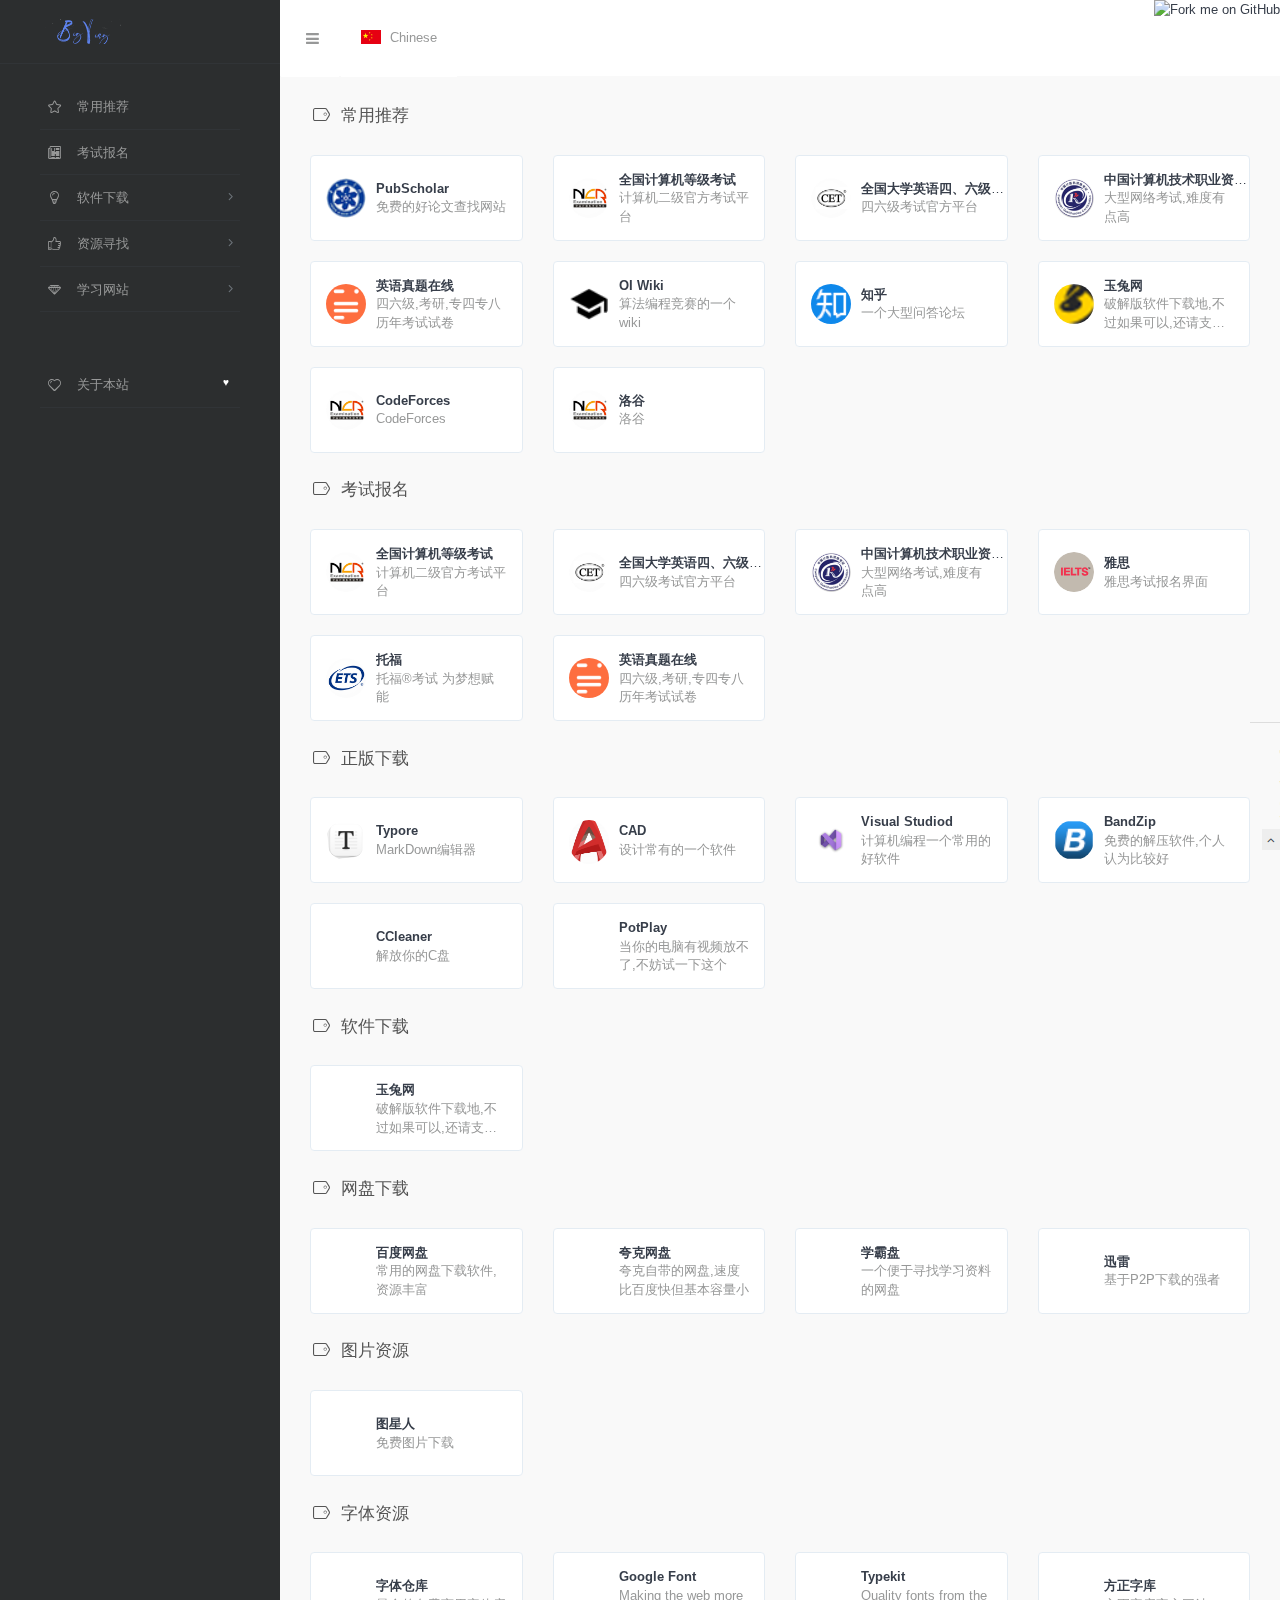
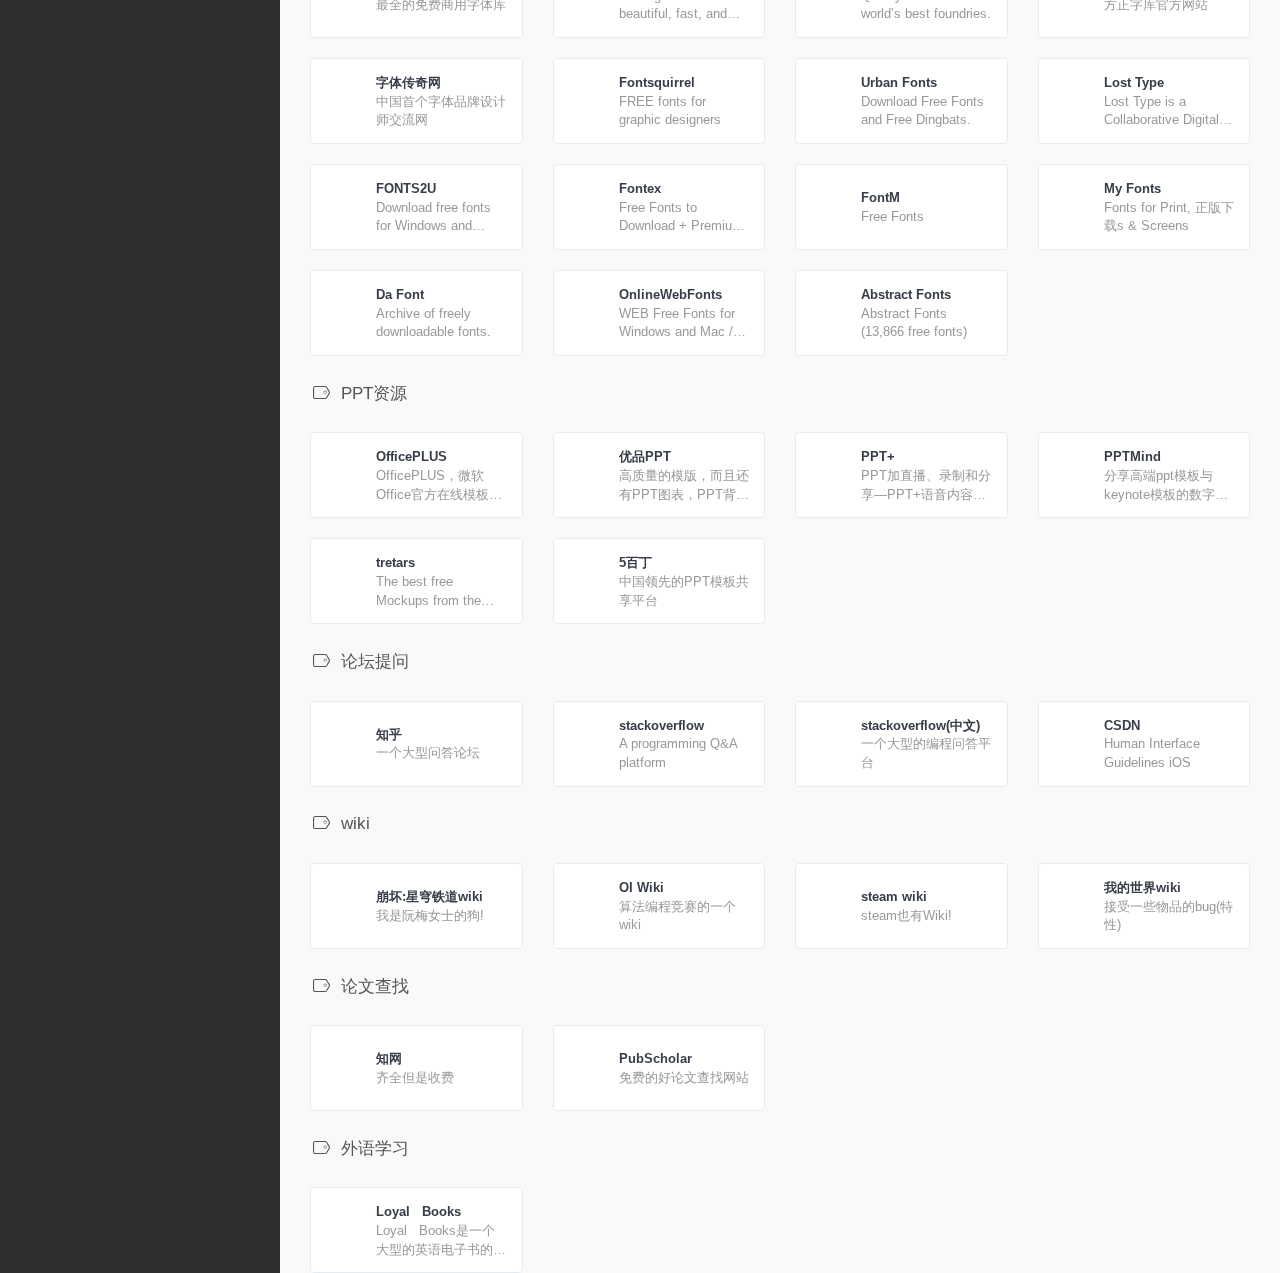
==== cn/index.html @ 9f0039e2 "the orginal" ====
<!DOCTYPE html>
<html lang="zh">

<head>
    <script async src = "//pagead2.googlesyndication.com/pagead/js/adsbygoogle.js" >
    </script>
    <script>
    (adsbygoogle = window.adsbygoogle || []).push({
        google_ad_client: "ca-pub-8550836177608334",
        enable_page_level_ads: true
    });
    </script>
    <script>
    var _hmt = _hmt || [];
    (function() {
      var hm = document.createElement("script");
      hm.src = "https://hm.baidu.com/hm.js?c05bb16ea908292af9f6c513087a1cc3";
      var s = document.getElementsByTagName("script")[0]; 
      s.parentNode.insertBefore(hm, s);
    })();
    </script>
    <meta charset="utf-8">
    <meta http-equiv="X-UA-Compatible" content="IE=edge">
    <meta name="viewport" content="width=device-width, initial-scale=1.0" />
    <meta name="author" content="viggo" />
    <title>BigVing - 学习导航</title>
    <meta name="keywords" content="UI设计,UI设计素材,设计导航,网址导航,设计资源,创意导航,创意网站导航,设计师网址大全,设计素材大全,设计师导航,UI设计资源,优秀UI设计欣赏,设计师导航,设计师网址大全,设计师网址导航,产品经理网址导航,外语学习师网址导航,www.webstack.cc">
    <meta name="description" content="WebStack - 收集国内外优秀设计网站、UI设计资源网站、灵感创意网站、素材资源网站，定时更新分享优质产品设计书签。www.webstack.cc">
    <link rel="shortcut 图片资源" href="../assets/images/main_logo.png">
    <link rel="stylesheet" href="http://fonts.googleapis.com/css?family=Arimo:400,700,400italic">
    <link rel="stylesheet" href="../assets/css/fonts/linecons/css/linecons.css">
    <link rel="stylesheet" href="../assets/css/fonts/fontawesome/css/font-awesome.min.css">
    <link rel="stylesheet" href="../assets/css/bootstrap.css">
    <link rel="stylesheet" href="../assets/css/xenon-core.css">
    <link rel="stylesheet" href="../assets/css/xenon-components.css">
    <link rel="stylesheet" href="../assets/css/xenon-skins.css">
    <link rel="stylesheet" href="../assets/css/nav.css">
    <script src="../assets/js/jquery-1.11.1.min.js"></script>
    <!-- HTML5 shim and Respond.js IE8 support of HTML5 elements and media queries -->
    <!--[if lt IE 9]>
        <script src="https://oss.maxcdn.com/html5shiv/3.7.2/html5shiv.min.js"></script>
        <script src="https://oss.maxcdn.com/respond/1.4.2/respond.min.js"></script>
    <![endif]-->
    <!-- / FB Open Graph -->
    <meta property="og:type" content="article">
    <meta property="og:url" content="http://www.webstack.cc/">
    <meta property="og:title" content="WebStack - 收集国内外优秀设计网站、UI设计资源网站、灵感创意网站、素材资源网站，定时更新分享优质产品设计书签。www.webstack.cc">
    <meta property="og:description" content="UI设计,UI设计素材,设计导航,网址导航,设计资源,创意导航,创意网站导航,设计师网址大全,设计素材大全,设计师导航,UI设计资源,优秀UI设计欣赏,设计师导航,设计师网址大全,设计师网址导航,产品经理网址导航,外语学习师网址导航,www.webstack.cc">
    <meta property="og:image" content="http://webstack.cc/assets/images/webstack_banner_cn.png">
    <meta property="og:site_name" content="WebStack - 收集国内外优秀设计网站、UI设计资源网站、灵感创意网站、素材资源网站，定时更新分享优质产品设计书签。www.webstack.cc">
    <!-- / Twitter Cards -->
    <meta name="twitter:card" content="summary_large_image">
    <meta name="twitter:title" content="WebStack - 收集国内外优秀设计网站、UI设计资源网站、灵感创意网站、素材资源网站，定时更新分享优质产品设计书签。www.webstack.cc">
    <meta name="twitter:description" content="UI设计,UI设计素材,设计导航,网址导航,设计资源,创意导航,创意网站导航,设计师网址大全,设计素材大全,设计师导航,UI设计资源,优秀UI设计欣赏,设计师导航,设计师网址大全,设计师网址导航,产品经理网址导航,外语学习师网址导航,www.webstack.cc">
    <meta name="twitter:image" content="http://www.webstack.cc/assets/images/webstack_banner_cn.png">
</head>

<body class="page-body">
    <!-- skin-white -->

    <div class="page-container">
        <div class="sidebar-menu toggle-others fixed">
            <div class="sidebar-menu-inner">
                <header class="logo-env">
                    <!-- logo -->
                    <div class="logo">
                        <a href="index.html" class="logo-expanded">
                            <img src="../assets/images/logo1.png" width="40%" alt="" />
                        </a>
                        <a href="index.html" class="logo-collapsed">
                            <img src="../assets/images/main_logo.png" width="40" alt="" />
                        </a>
                    </div>
                    <div class="mobile-menu-toggle visible-xs">
                        <a href="#" data-toggle="user-info-menu">
                            <i class="linecons-cog"></i>
                        </a>
                        <a href="#" data-toggle="mobile-menu">
                            <i class="fa-bars"></i>
                        </a>
                    </div>
                </header>
                <ul id="main-menu" class="main-menu">
                    <li>
                        <a href="#常用推荐" class="smooth">
                            <i class="linecons-star"></i>
                            <span class="title">常用推荐</span>
                        </a>
                    </li>
                    <li>
                        <a href="#考试报名" class="smooth">
                            <i class="linecons-doc"></i>
                            <span class="title">考试报名</span>
                        </a>
                    </li>
                    <li>
                        <a>
                            <i class="linecons-lightbulb"></i>
                            <span class="title">软件下载</span>
                        </a>
                        <ul>
                            <li>
                                <a href="#正版下载" class="smooth">
                                    <span class="title">正版下载</span>
                                </a>
                            </li>
                            <li>
                                <a href="#软件下载" class="smooth">
                                    <span class="title">软件下载</span>
                                </a>
                            </li>
                            <li>
                                <a href="#网盘下载" class="smooth">
                                    <span class="title">网盘下载</span>
                                </a>
                            </li>
                            <!-- <li>
                                <a href="#动效设计" class="smooth">
                                    <span class="title">动效设计</span>
                                </a>
                            </li>
                            <li>
                                <a href="#电商平台" class="smooth">
                                    <span class="title">电商平台</span>
                                </a>
                            </li> -->
                        </ul>
                    </li>
                    <li>
                        <a>
                            <i class="linecons-thumbs-up"></i>
                            <span class="title">资源寻找</span>
                        </a>
                        <ul>
                            <li>
                                <a href="#图片资源" class="smooth">
                                    <span class="title">图片资源</span>
                                </a>
                            </li>
                            <li>
                                <a href="#字体资源" class="smooth">
                                    <span class="title">字体资源</span>
                                </a>
                            </li>
                            <li>
                                <a href="#PPT资源" class="smooth">
                                    <span class="title">PPT资源</span>
                                </a>
                            </li> 
                        </ul>
                    </li>
                    <li>
                        <a>
                            <i class="linecons-diamond"></i>
                            <span class="title">学习网站</span>
                        </a>
                        <ul>
                            <li>
                                <a href="#论坛提问" class="smooth">
                                    <span class="title">论坛提问</span>
                                </a>
                            </li>
                            <li>
                                <a href="#wiki" class="smooth">
                                    <span class="title">wiki</span>
                                </a>
                            </li>
                            <li>
                                <a href="#论文查找" class="smooth">
                                    <span class="title">论文查找</span>
                                </a>
                            </li>
                            <li>
                                <a href="#外语学习" class="smooth">
                                    <span class="title">外语学习</span>
                                </a>
                            </li>
                        </ul>
                    </li>
                    <div class="submit-tag">
                    <a href="about.html">
                        <i class="linecons-heart"></i>
                        <span class="tooltip-blue">关于本站</span>
                        <span class="label label-Primary pull-right hidden-collapsed">♥︎</span>
                    </a>
                </div>
                </ul>
            </div>
        </div>
        <div class="main-content">
            <nav class="navbar user-info-navbar" role="navigation">
                <!-- User Info, Notifications and Menu Bar -->
                <!-- Left links for user info navbar -->
                <ul class="user-info-menu left-links list-inline list-unstyled">
                    <li class="hidden-sm hidden-xs">
                        <a href="#" data-toggle="sidebar">
                            <i class="fa-bars"></i>
                        </a>
                    </li>

                    <li class="dropdown hover-line language-switcher">
                        <a href="../cn/index.html" class="dropdown-toggle" data-toggle="dropdown">
                            <img src="../assets/images/flags/flag-cn.png" alt="flag-us" /> Chinese
                        </a>
                        <ul class="dropdown-menu languages">
                            <li class="active">
                                <a href="../cn/index.html">
                                    <img src="../assets/images/flags/flag-cn.png" alt="flag-cn" /> Chinese
                                </a>
                            </li>
                            <li>
                                <a href="../en/index.html">
                                    <img src="../assets/images/flags/flag-us.png" alt="flag-us" /> English
                                </a>
                            </li>
                        </ul>
                    </li>
                </ul>
                <a href="https://github.com/WebStackPage/WebStackPage.github.io" target="_blank"><img style="position: absolute; top: 0; right: 0; border: 0;" src="https://s3.amazonaws.com/github/ribbons/forkme_right_darkblue_121621.png" alt="Fork me on GitHub"></a>
            </nav>
  






            







            <!-------------------------------------------------------------------------------------------------------------------------------------->
            <!-- 常用推荐 -->
            <h4 class="text-gray"><i class="linecons-tag" style="margin-right: 7px;" id="常用推荐"></i>常用推荐</h4>
            <div class="row">
                <div class="col-sm-3">
                    <div class="xe-widget xe-conversations box2 label-info" onclick="window.open('https://pubscholar.cn/', '_blank')" data-toggle="tooltip" data-placement="bottom" title="" data-original-title="https://pubscholar.cn/">
                        <div class="xe-comment-entry">
                            <a class="xe-user-img">
                                <img data-src="../assets/images/logos/pss.png" class="lozad img-circle" width="40">
                            </a>
                            <div class="xe-comment">
                                <a href="#" class="xe-user-name overflowClip_1">
                                    <strong>PubScholar</strong>
                                </a>
                                <p class="overflowClip_2">免费的好论文查找网站</p>
                            </div>
                        </div>
                    </div>
                </div>
                <div class="col-sm-3">
                    <div class="xe-widget xe-conversations box2 label-info" onclick="window.open('https://ncre.neea.edu.cn/', '_blank')" data-toggle="tooltip" data-placement="bottom" title="" data-original-title="https://ncre.neea.edu.cn/">
                        <div class="xe-comment-entry">
                            <a class="xe-user-img">
                                <img data-src="../assets/images/logos/NCRE_s.png" class="lozad img-circle" width="40">
                            </a>
                            <div class="xe-comment">
                                <a href="#" class="xe-user-name overflowClip_1">
                                    <strong>全国计算机等级考试</strong>
                                </a>
                                <p class="overflowClip_2">计算机二级官方考试平台</p>
                            </div>
                        </div>
                    </div>
                </div>
                <div class="col-sm-3">
                    <div class="xe-widget xe-conversations box2 label-info" onclick="window.open('https://cet.neea.edu.cn/', '_blank')" data-toggle="tooltip" data-placement="bottom" title="" data-original-title="https://cet.neea.edu.cn/">
                        <div class="xe-comment-entry">
                            <a class="xe-user-img">
                                <img data-src="../assets/images/logos/CET_s.png" class="lozad img-circle" width="40">
                            </a>
                            <div class="xe-comment">
                                <a href="#" class="xe-user-name overflowClip_1">
                                    <strong>全国大学英语四、六级考试</strong>
                                </a>
                                <p class="overflowClip_2">四六级考试官方平台</p>
                            </div>
                        </div>
                    </div>
                </div>
                <div class="col-sm-3">
                    <div class="xe-widget xe-conversations box2 label-info" onclick="window.open('https://www.ruankao.org.cn/', '_blank')" data-toggle="tooltip" data-placement="bottom" title="" data-original-title="https://www.ruankao.org.cn/">
                        <div class="xe-comment-entry">
                            <a class="xe-user-img">
                                <img data-src="../assets/images/logos/ruankao_s.png" class="lozad img-circle" width="40">
                            </a>
                            <div class="xe-comment">
                                <a href="#" class="xe-user-name overflowClip_1">
                                    <strong>中国计算机技术职业资格网(软考)</strong>
                                </a>
                                <p class="overflowClip_2">大型网络考试,难度有点高</p>
                            </div>
                        </div>
                    </div>
                </div>
            </div>
            <div class="row">
                <div class="col-sm-3">
                    <div class="xe-widget xe-conversations box2 label-info" onclick="window.open('https://zhenti.burningvocabulary.cn/', '_blank')" data-toggle="tooltip" data-placement="bottom" title="" data-original-title="https://zhenti.burningvocabulary.cn/">
                        <div class="xe-comment-entry">
                            <a class="xe-user-img">
                                <img data-src="../assets/images/logos/BurningWord.png" class="lozad img-circle" width="40">
                            </a>
                            <div class="xe-comment">
                                <a href="#" class="xe-user-name overflowClip_1">
                                    <strong>英语真题在线</strong>
                                </a>
                                <p class="overflowClip_2">四六级,考研,专四专八历年考试试卷</p>
                            </div>
                        </div>
                    </div>
                </div>
                <div class="col-sm-3">
                    <div class="xe-widget xe-conversations box2 label-info" onclick="window.open('https://oi-wiki.org/', '_blank')" data-toggle="tooltip" data-placement="bottom" title="" data-original-title="https://oi-wiki.org/">
                        <div class="xe-comment-entry">
                            <a class="xe-user-img">
                                <img data-src="../assets/images/logos/OI.png" class="lozad img-circle" width="40">
                            </a>
                            <div class="xe-comment">
                                <a href="#" class="xe-user-name overflowClip_1">
                                    <strong>OI Wiki</strong>
                                </a>
                                <p class="overflowClip_2">算法编程竞赛的一个wiki</p>
                            </div>
                        </div>
                    </div>
                </div>
                <div class="col-sm-3">
                    <div class="xe-widget xe-conversations box2 label-info" onclick="window.open('https://www.zhihu.com/', '_blank')" data-toggle="tooltip" data-placement="bottom" title="" data-original-title="https://www.zhihu.com/">
                        <div class="xe-comment-entry">
                            <a class="xe-user-img">
                                <img data-src="../assets/images/logos/zh.png" class="lozad img-circle" width="40">
                            </a>
                            <div class="xe-comment">
                                <a href="#" class="xe-user-name overflowClip_1">
                                    <strong>知乎</strong>
                                </a>
                                <p class="overflowClip_2">一个大型问答论坛</p>
                            </div>
                        </div>
                    </div>
                </div>
                <div class="col-sm-3">
                    <div class="xe-widget xe-conversations box2 label-info" onclick="window.open('https://www.yutu.cn/', '_blank')" data-toggle="tooltip" data-placement="bottom" title="" data-original-title="https://www.yutu.cn/">
                        <div class="xe-comment-entry">
                            <a class="xe-user-img">
                                <img data-src="../assets/images/logos/yt.png" class="lozad img-circle" width="40">
                            </a>
                            <div class="xe-comment">
                                <a href="#" class="xe-user-name overflowClip_1">
                                    <strong>玉兔网</strong>
                                </a>
                                <p class="overflowClip_2">破解版软件下载地,不过如果可以,还请支持正版</p>
                            </div>
                        </div>
                    </div>
                </div>

                <div class="col-sm-3">
                    <div class="xe-widget xe-conversations box2 label-info" onclick="window.open('https://codeforces.com/', '_blank')" data-toggle="tooltip" data-placement="bottom" title="" data-original-title="https://ncre.neea.edu.cn/">
                        <div class="xe-comment-entry">
                            <a class="xe-user-img">
                                <img data-src="../assets/images/logos/NCRE_s.png" class="lozad img-circle" width="40">
                            </a>
                            <div class="xe-comment">
                                <a href="#" class="xe-user-name overflowClip_1">
                                    <strong>CodeForces</strong>
                                </a>
                                <p class="overflowClip_2">CodeForces</p>
                            </div>
                        </div>
                    </div>
                </div>

                <div class="col-sm-3">
                    <div class="xe-widget xe-conversations box2 label-info" onclick="window.open('https://www.luogu.com.cn/', '_blank')" data-toggle="tooltip" data-placement="bottom" title="" data-original-title="https://ncre.neea.edu.cn/">
                        <div class="xe-comment-entry">
                            <a class="xe-user-img">
                                <img data-src="../assets/images/logos/NCRE_s.png" class="lozad img-circle" width="40">
                            </a>
                            <div class="xe-comment">
                                <a href="#" class="xe-user-name overflowClip_1">
                                    <strong>洛谷</strong>
                                </a>
                                <p class="overflowClip_2">洛谷</p>
                            </div>
                        </div>
                    </div>
                </div>
            </div>
            
            
            <br />
            <!-- END 常用推荐 -->
               

            <!-- 考试报名 -->
            <h4 class="text-gray"><i class="linecons-tag" style="margin-right: 7px;" id="考试报名"></i>考试报名</h4>
            <div class="row">
                <div class="col-sm-3">
                    <div class="xe-widget xe-conversations box2 label-info" onclick="window.open('https://ncre.neea.edu.cn/', '_blank')" data-toggle="tooltip" data-placement="bottom" title="" data-original-title="https://ncre.neea.edu.cn/">
                        <div class="xe-comment-entry">
                            <a class="xe-user-img">
                                <img data-src="../assets/images/logos/NCRE_s.png" class="lozad img-circle" width="40">
                            </a>
                            <div class="xe-comment">
                                <a href="#" class="xe-user-name overflowClip_1">
                                    <strong>全国计算机等级考试</strong>
                                </a>
                                <p class="overflowClip_2">计算机二级官方考试平台</p>
                            </div>
                        </div>
                    </div>
                </div>
                <div class="col-sm-3">
                    <div class="xe-widget xe-conversations box2 label-info" onclick="window.open('https://cet.neea.edu.cn/', '_blank')" data-toggle="tooltip" data-placement="bottom" title="" data-original-title="https://cet.neea.edu.cn/">
                        <div class="xe-comment-entry">
                            <a class="xe-user-img">
                                <img data-src="../assets/images/logos/CET_s.png" class="lozad img-circle" width="40">
                            </a>
                            <div class="xe-comment">
                                <a href="#" class="xe-user-name overflowClip_1">
                                    <strong>全国大学英语四、六级考试</strong>
                                </a>
                                <p class="overflowClip_2">四六级考试官方平台</p>
                            </div>
                        </div>
                    </div>
                </div>
                <div class="col-sm-3">
                    <div class="xe-widget xe-conversations box2 label-info" onclick="window.open('https://www.ruankao.org.cn/', '_blank')" data-toggle="tooltip" data-placement="bottom" title="" data-original-title="https://www.ruankao.org.cn/">
                        <div class="xe-comment-entry">
                            <a class="xe-user-img">
                                <img data-src="../assets/images/logos/ruankao_s.png" class="lozad img-circle" width="40">
                            </a>
                            <div class="xe-comment">
                                <a href="#" class="xe-user-name overflowClip_1">
                                    <strong>中国计算机技术职业资格网(软考)</strong>
                                </a>
                                <p class="overflowClip_2">大型网络考试,难度有点高</p>
                            </div>
                        </div>
                    </div>
                </div>
                <div class="col-sm-3">
                    <div class="xe-widget xe-conversations box2 label-info" onclick="window.open('https://ielts.neea.edu.cn/', '_blank')" data-toggle="tooltip" data-placement="bottom" title="" data-original-title="https://ielts.neea.edu.cn/">
                        <div class="xe-comment-entry">
                            <a class="xe-user-img">
                                <img data-src="../assets/images/logos/ielts.png" class="lozad img-circle" width="40">
                            </a>
                            <div class="xe-comment">
                                <a href="#" class="xe-user-name overflowClip_1">
                                    <strong>雅思</strong>
                                </a>
                                <p class="overflowClip_2">雅思考试报名界面</p>
                            </div>
                        </div>
                    </div>
                </div>
            </div>
            <div class="row">
                <div class="col-sm-3">
                    <div class="xe-widget xe-conversations box2 label-info" onclick="window.open('https://www.toefl.cn/', '_blank')" data-toggle="tooltip" data-placement="bottom" title="" data-original-title="https://www.toefl.cn/">
                        <div class="xe-comment-entry">
                            <a class="xe-user-img">
                                <img data-src="../assets/images/logos/toefl_s.png" class="lozad img-circle" width="40">
                            </a>
                            <div class="xe-comment">
                                <a href="#" class="xe-user-name overflowClip_1">
                                    <strong>托福</strong>
                                </a>
                                <p class="overflowClip_2">托福®考试 为梦想赋能</p>
                            </div>
                        </div>
                    </div>
                </div>
                <div class="col-sm-3">
                    <div class="xe-widget xe-conversations box2 label-info" onclick="window.open('https://zhenti.burningvocabulary.cn/', '_blank')" data-toggle="tooltip" data-placement="bottom" title="" data-original-title="https://zhenti.burningvocabulary.cn/">
                        <div class="xe-comment-entry">
                            <a class="xe-user-img">
                                <img data-src="../assets/images/logos/BurningWord.png" class="lozad img-circle" width="40">
                            </a>
                            <div class="xe-comment">
                                <a href="#" class="xe-user-name overflowClip_1">
                                    <strong>英语真题在线</strong>
                                </a>
                                <p class="overflowClip_2">四六级,考研,专四专八历年考试试卷</p>
                            </div>
                        </div>
                    </div>
                </div>
                
            </div>
            <br />
            <!--END 考试报名 -->

            <!-- 正版下载 -->
            <h4 class="text-gray"><i class="linecons-tag" style="margin-right: 7px;" id="正版下载"></i>正版下载</h4>
            <div class="row">
                <div class="col-sm-3">
                    <div class="xe-widget xe-conversations box2 label-info" onclick="window.open('https://typoraio.cn/', '_blank')" data-toggle="tooltip" data-placement="bottom" title="" data-original-title="https://typoraio.cn/">
                        <div class="xe-comment-entry">
                            <a class="xe-user-img">
                                <img data-src="../assets/images/logos/Typore.png" class="lozad img-circle" width="40">
                            </a>
                            <span class="label label-info" data-toggle="tooltip" data-placement="left" title="" data-original-title="Hello I am a Tooltip"></span>
                            <div class="xe-comment">
                                <a href="#" class="xe-user-name overflowClip_1">
                                    <strong>Typore</strong>
                                </a>
                                <p class="overflowClip_2">MarkDown编辑器</p>
                            </div>
                        </div>
                    </div>
                </div>
                <div class="col-sm-3">
                    <div class="xe-widget xe-conversations box2 label-info" onclick="window.open('https://www.autodesk.com.cn/正版下载s/autocad/overview?term=1-YEAR&tab=subscription', '_blank')" data-toggle="tooltip" data-placement="bottom" title="" data-original-title="https://www.autodesk.com.cn/正版下载s/autocad/overview?term=1-YEAR&tab=subscription">
                        <div class="xe-comment-entry">
                            <a class="xe-user-img">
                                <img data-src="../assets/images/logos/cads.jpg" class="lozad img-circle" width="40">
                            </a>
                            <div class="xe-comment">
                                <a href="#" class="xe-user-name overflowClip_1">
                                    <strong>CAD</strong>
                                </a>
                                <p class="overflowClip_2">设计常有的一个软件</p>
                            </div>
                        </div>
                    </div>
                </div>
                <div class="col-sm-3">
                    <div class="xe-widget xe-conversations box2 label-info" onclick="window.open('https://visualstudio.microsoft.com/zh-hans/', '_blank')" data-toggle="tooltip" data-placement="bottom" title="" data-original-title="https://visualstudio.microsoft.com/zh-hans/">
                        <div class="xe-comment-entry">
                            <a class="xe-user-img">
                                <img data-src="../assets/images/logos/VisualStudio.70x70.contrast-standard_scale-180.png" class="lozad img-circle" width="40">
                            </a>
                            <div class="xe-comment">
                                <a href="#" class="xe-user-name overflowClip_1">
                                    <strong>Visual Studiod</strong>
                                </a>
                                <p class="overflowClip_2">计算机编程一个常用的好软件</p>
                            </div>
                        </div>
                    </div>
                </div>
                <div class="col-sm-3">
                    <div class="xe-widget xe-conversations box2 label-info" onclick="window.open('https://www.bandisoft.com/bandizip/', '_blank')" data-toggle="tooltip" data-placement="bottom" title="" data-original-title="https://www.bandisoft.com/bandizip/">
                        <div class="xe-comment-entry">
                            <a class="xe-user-img">
                                <img data-src="../assets/images/logos/bandzip.png" class="lozad img-circle" width="40">
                            </a>
                            <div class="xe-comment">
                                <a href="#" class="xe-user-name overflowClip_1">
                                    <strong>BandZip</strong>
                                </a>
                                <p class="overflowClip_2">免费的解压软件,个人认为比较好</p>
                            </div>
                        </div>
                    </div>
                </div>
            </div>
            <div class="row">
                <div class="col-sm-3">
                    <div class="xe-widget xe-conversations box2 label-info" onclick="window.open('https://www.ccleaner.com/zh-cn', '_blank')" data-toggle="tooltip" data-placement="bottom" title="" data-original-title="https://www.ccleaner.com/zh-cn">
                        <div class="xe-comment-entry">
                            <a class="xe-user-img">
                                <img data-src="../assets/images/logos/cc.png" class="lozad img-circle" width="40">
                            </a>
                            <div class="xe-comment">
                                <a href="#" class="xe-user-name overflowClip_1">
                                    <strong>CCleaner</strong>
                                </a>
                                <p class="overflowClip_2">解放你的C盘</p>
                            </div>
                        </div>
                    </div>
                </div>
                <div class="col-sm-3">
                    <div class="xe-widget xe-conversations box2 label-info" onclick="window.open('http://www.potplayercn.com/', '_blank')" data-toggle="tooltip" data-placement="bottom" title="" data-original-title="http://www.potplayercn.com/">
                        <div class="xe-comment-entry">
                            <a class="xe-user-img">
                                <img data-src="../assets/images/logos/pp.png" class="lozad img-circle" width="40">
                            </a>
                            <div class="xe-comment">
                                <a href="#" class="xe-user-name overflowClip_1">
                                    <strong>PotPlay</strong>
                                </a>
                                <p class="overflowClip_2">当你的电脑有视频放不了,不妨试一下这个</p>
                            </div>
                        </div>
                    </div>
                </div>
            </div>
            <br />
            <!--END 正版下载 -->
            <!-- 软件下载 -->
            <h4 class="text-gray"><i class="linecons-tag" style="margin-right: 7px;" id="软件下载"></i>软件下载</h4>
            <div class="row">
                <div class="col-sm-3">
                    <div class="xe-widget xe-conversations box2 label-info" onclick="window.open('https://www.yutu.cn/', '_blank')" data-toggle="tooltip" data-placement="bottom" title="" data-original-title="https://www.yutu.cn/">
                        <div class="xe-comment-entry">
                            <a class="xe-user-img">
                                <img data-src="../assets/images/logos/yt.png" class="lozad img-circle" width="40">
                            </a>
                            <div class="xe-comment">
                                <a href="#" class="xe-user-name overflowClip_1">
                                    <strong>玉兔网</strong>
                                </a>
                                <p class="overflowClip_2">破解版软件下载地,不过如果可以,还请支持正版</p>
                            </div>
                        </div>
                    </div>
                </div>
                
                
            </div>
            <!--END 软件下载 -->
            <br />
            <!-- 网盘下载 -->
            <h4 class="text-gray"><i class="linecons-tag" style="margin-right: 7px;" id="网盘下载"></i>网盘下载</h4>
            <div class="row">
                <div class="col-sm-3">
                    <div class="xe-widget xe-conversations box2 label-info" onclick="window.open('https://pan.baidu.com/', '_blank')" data-toggle="tooltip" data-placement="bottom" title="" data-original-title="https://pan.baidu.com/">
                        <div class="xe-comment-entry">
                            <a class="xe-user-img">
                                <img data-src="../assets/images/logos/th.png" class="lozad img-circle" width="40">
                            </a>
                            <div class="xe-comment">
                                <a href="#" class="xe-user-name overflowClip_1">
                                    <strong>百度网盘</strong>
                                </a>
                                <p class="overflowClip_2">常用的网盘下载软件,资源丰富</p>
                            </div>
                        </div>
                    </div>
                </div>
                <div class="col-sm-3">
                    <div class="xe-widget xe-conversations box2 label-info" onclick="window.open('https://pan.quark.cn/', '_blank')" data-toggle="tooltip" data-placement="bottom" title="" data-original-title="https://pan.quark.cn/">
                        <div class="xe-comment-entry">
                            <a class="xe-user-img">
                                <img data-src="../assets/images/logos/quark_s.png" class="lozad img-circle" width="40">
                            </a>
                            <div class="xe-comment">
                                <a href="#" class="xe-user-name overflowClip_1">
                                    <strong>夸克网盘</strong>
                                </a>
                                <p class="overflowClip_2">夸克自带的网盘,速度比百度快但基本容量小</p>
                            </div>
                        </div>
                    </div>
                </div>
                <div class="col-sm-3">
                    <div class="xe-widget xe-conversations box2 label-info" onclick="window.open('https://www.xuebapan.com/', '_blank')" data-toggle="tooltip" data-placement="bottom" title="" data-original-title="https://www.xuebapan.com/">
                        <div class="xe-comment-entry">
                            <a class="xe-user-img">
                                <img data-src="../assets/images/logos/xueba.png" class="lozad img-circle" width="40">
                            </a>
                            <div class="xe-comment">
                                <a href="#" class="xe-user-name overflowClip_1">
                                    <strong>学霸盘</strong>
                                </a>
                                <p class="overflowClip_2">一个便于寻找学习资料的网盘</p>
                            </div>
                        </div>
                    </div>
                </div>
                <div class="col-sm-3">
                    <div class="xe-widget xe-conversations box2 label-info" onclick="window.open('https://dl.xunlei.com/', '_blank')" data-toggle="tooltip" data-placement="bottom" title="" data-original-title="https://dl.xunlei.com/">
                        <div class="xe-comment-entry">
                            <a class="xe-user-img">
                                <img data-src="../assets/images/logos/yl.png" class="lozad img-circle" width="40">
                            </a>
                            <div class="xe-comment">
                                <a href="#" class="xe-user-name overflowClip_1">
                                    <strong>迅雷</strong>
                                </a>
                                <p class="overflowClip_2">基于P2P下载的强者</p>
                            </div>
                        </div>
                    </div>
                </div>
            </div>
    <!--
            <div class="row">
                <div class="col-sm-3">
                    <div class="xe-widget xe-conversations box2 label-info" onclick="window.open('http://navnav.co/', '_blank')" data-toggle="tooltip" data-placement="bottom" title="" data-original-title="http://navnav.co/">
                        <div class="xe-comment-entry">
                            <a class="xe-user-img">
                                <img data-src="../assets/images/logos/navnav.png" class="lozad img-circle" width="40">
                            </a>
                            <div class="xe-comment">
                                <a href="#" class="xe-user-name overflowClip_1">
                                    <strong>navnav</strong>
                                </a>
                                <p class="overflowClip_2">A ton of CSS, jQuery, and JavaScript responsive navigation examples, demos, and tutorials from all over the web.</p>
                            </div>
                        </div>
                    </div>
                </div>
                <div class="col-sm-3">
                    <div class="xe-widget xe-conversations box2 label-info" onclick="window.open('https://www.reallygoodux.io/', '_blank')" data-toggle="tooltip" data-placement="bottom" title="" data-original-title="https://www.reallygoodux.io/">
                        <div class="xe-comment-entry">
                            <a class="xe-user-img">
                                <img data-src="../assets/images/logos/ReallyGoodUX.png" class="lozad img-circle" width="40">
                            </a>
                            <div class="xe-comment">
                                <a href="#" class="xe-user-name overflowClip_1">
                                    <strong>Really Good UX</strong>
                                </a>
                                <p class="overflowClip_2">A library of screenshots and examples of really good UX. Brought to you by
                                    <Appcues class=""></Appcues>
                                </p>
                            </div>
                        </div>
                    </div>
                </div>
            </div>
        -->
            <br />
            <!--END 网盘下载 -->
            
            <!-- 图片资源 -->
            <h4 class="text-gray"><i class="linecons-tag" style="margin-right: 7px;" id="图片资源"></i>图片资源</h4>
            <div class="row">
                <div class="col-sm-3">
                    <div class="xe-widget xe-conversations box2 label-info" onclick="window.open('https://www.txrpic.com/', '_blank')" data-toggle="tooltip" data-placement="bottom" title="" data-original-title="https://www.txrpic.com/">
                        <div class="xe-comment-entry">
                            <a class="xe-user-img">
                                <img data-src="../assets/images/logos/tuxin.png" class="lozad img-circle" width="40">
                            </a>
                            <div class="xe-comment">
                                <a href="#" class="xe-user-name overflowClip_1">
                                    <strong>图星人</strong>
                                </a>
                                <p class="overflowClip_2">免费图片下载</p>
                            </div>
                        </div>
                    </div>
                </div>
                
            </div>
            
            <br />
            <!--END 图片资源 -->
            <!-- 字体资源 -->
            <h4 class="text-gray"><i class="linecons-tag" style="margin-right: 7px;" id="字体资源"></i>字体资源</h4>
            <div class="row">
                <div class="col-sm-3">
                    <div class="xe-widget xe-conversations box2 label-info" onclick="window.open('https://www.ziticangku.com/', '_blank')" data-toggle="tooltip" data-placement="bottom" title="" data-original-title="https://www.ziticangku.com/">
                        <div class="xe-comment-entry">
                            <a class="xe-user-img">
                                <img data-src="../assets/images/logos/ziticangku.png" class="lozad img-circle" width="40">
                            </a>
                            <div class="xe-comment">
                                <a href="#" class="xe-user-name overflowClip_1">
                                    <strong>字体仓库</strong>
                                </a>
                                <p class="overflowClip_2">最全的免费商用字体库</p>
                            </div>
                        </div>
                    </div>
                </div>
                <div class="col-sm-3">
                    <div class="xe-widget xe-conversations box2 label-info" onclick="window.open('https://fonts.google.com/', '_blank')" data-toggle="tooltip" data-placement="bottom" title="" data-original-title="https://fonts.google.com/">
                        <div class="xe-comment-entry">
                            <a class="xe-user-img">
                                <img data-src="../assets/images/logos/googlefont.png" class="lozad img-circle" width="40">
                            </a>
                            <div class="xe-comment">
                                <a href="#" class="xe-user-name overflowClip_1">
                                    <strong>Google Font</strong>
                                </a>
                                <p class="overflowClip_2">Making the web more beautiful, fast, and open through great typography</p>
                            </div>
                        </div>
                    </div>
                </div>
                <div class="col-sm-3">
                    <div class="xe-widget xe-conversations box2 label-info" onclick="window.open('https://typekit.com/', '_blank')" data-toggle="tooltip" data-placement="bottom" title="" data-original-title="https://typekit.com/">
                        <div class="xe-comment-entry">
                            <a class="xe-user-img">
                                <img data-src="../assets/images/logos/typekit.png" class="lozad img-circle" width="40">
                            </a>
                            <div class="xe-comment">
                                <a href="#" class="xe-user-name overflowClip_1">
                                    <strong>Typekit</strong>
                                </a>
                                <p class="overflowClip_2">Quality fonts from the world’s best foundries.</p>
                            </div>
                        </div>
                    </div>
                </div>
                <div class="col-sm-3">
                    <div class="xe-widget xe-conversations box2 label-info" onclick="window.open('http://www.foundertype.com/', '_blank')" data-toggle="tooltip" data-placement="bottom" title="" data-original-title="http://www.foundertype.com/">
                        <div class="xe-comment-entry">
                            <a class="xe-user-img">
                                <img data-src="../assets/images/logos/Fondertype.png" class="lozad img-circle" width="40">
                            </a>
                            <div class="xe-comment">
                                <a href="#" class="xe-user-name overflowClip_1">
                                    <strong>方正字库</strong>
                                </a>
                                <p class="overflowClip_2">方正字库官方网站</p>
                            </div>
                        </div>
                    </div>
                </div>
            </div>
            <div class="row">
                <div class="col-sm-3">
                    <div class="xe-widget xe-conversations box2 label-info" onclick="window.open('http://ziticq.com/', '_blank')" data-toggle="tooltip" data-placement="bottom" title="" data-original-title="http://ziticq.com/">
                        <div class="xe-comment-entry">
                            <a class="xe-user-img">
                                <img data-src="../assets/images/logos/ziticq.png" class="lozad img-circle" width="40">
                            </a>
                            <div class="xe-comment">
                                <a href="#" class="xe-user-name overflowClip_1">
                                    <strong>字体传奇网</strong>
                                </a>
                                <p class="overflowClip_2">中国首个字体品牌设计师交流网</p>
                            </div>
                        </div>
                    </div>
                </div>
                <div class="col-sm-3">
                    <div class="xe-widget xe-conversations box2 label-info" onclick="window.open('https://www.fontsquirrel.com/', '_blank')" data-toggle="tooltip" data-placement="bottom" title="" data-original-title="https://www.fontsquirrel.com/">
                        <div class="xe-comment-entry">
                            <a class="xe-user-img">
                                <img data-src="../assets/images/logos/fontsquirrel.png" class="lozad img-circle" width="40">
                            </a>
                            <div class="xe-comment">
                                <a href="#" class="xe-user-name overflowClip_1">
                                    <strong>Fontsquirrel</strong>
                                </a>
                                <p class="overflowClip_2">FREE fonts for graphic designers</p>
                            </div>
                        </div>
                    </div>
                </div>
                <div class="col-sm-3">
                    <div class="xe-widget xe-conversations box2 label-info" onclick="window.open('https://www.urbanfonts.com/', '_blank')" data-toggle="tooltip" data-placement="bottom" title="" data-original-title="https://www.urbanfonts.com/">
                        <div class="xe-comment-entry">
                            <a class="xe-user-img">
                                <img data-src="../assets/images/logos/UrbanFonts.png" class="lozad img-circle" width="40">
                            </a>
                            <div class="xe-comment">
                                <a href="#" class="xe-user-name overflowClip_1">
                                    <strong>Urban Fonts</strong>
                                </a>
                                <p class="overflowClip_2">Download Free Fonts and Free Dingbats.</p>
                            </div>
                        </div>
                    </div>
                </div>
                <div class="col-sm-3">
                    <div class="xe-widget xe-conversations box2 label-info" onclick="window.open('http://www.losttype.com/', '_blank')" data-toggle="tooltip" data-placement="bottom" title="" data-original-title="http://www.losttype.com/">
                        <div class="xe-comment-entry">
                            <a class="xe-user-img">
                                <img data-src="../assets/images/logos/losttype.png" class="lozad img-circle" width="40">
                            </a>
                            <div class="xe-comment">
                                <a href="#" class="xe-user-name overflowClip_1">
                                    <strong>Lost Type</strong>
                                </a>
                                <p class="overflowClip_2">Lost Type is a Collaborative Digital Type Foundry</p>
                            </div>
                        </div>
                    </div>
                </div>
            </div>
            <div class="row">
                <div class="col-sm-3">
                    <div class="xe-widget xe-conversations box2 label-info" onclick="window.open('https://fonts2u.com/', '_blank')" data-toggle="tooltip" data-placement="bottom" title="" data-original-title="https://fonts2u.com/">
                        <div class="xe-comment-entry">
                            <a class="xe-user-img">
                                <img data-src="../assets/images/logos/fonts2u.png" class="lozad img-circle" width="40">
                            </a>
                            <div class="xe-comment">
                                <a href="#" class="xe-user-name overflowClip_1">
                                    <strong>FONTS2U</strong>
                                </a>
                                <p class="overflowClip_2">Download free fonts for Windows and Macintosh.</p>
                            </div>
                        </div>
                    </div>
                </div>
                <div class="col-sm-3">
                    <div class="xe-widget xe-conversations box2 label-info" onclick="window.open('http://www.fontex.org/', '_blank')" data-toggle="tooltip" data-placement="bottom" title="" data-original-title="http://www.fontex.org/">
                        <div class="xe-comment-entry">
                            <a class="xe-user-img">
                                <img data-src="../assets/images/logos/fontex.png" class="lozad img-circle" width="40">
                            </a>
                            <div class="xe-comment">
                                <a href="#" class="xe-user-name overflowClip_1">
                                    <strong>Fontex</strong>
                                </a>
                                <p class="overflowClip_2">Free Fonts to Download + Premium Typefaces</p>
                            </div>
                        </div>
                    </div>
                </div>
                <div class="col-sm-3">
                    <div class="xe-widget xe-conversations box2 label-info" onclick="window.open('http://fontm.com/', '_blank')" data-toggle="tooltip" data-placement="bottom" title="" data-original-title="http://fontm.com/">
                        <div class="xe-comment-entry">
                            <a class="xe-user-img">
                                <img data-src="../assets/images/logos/FontM.png" class="lozad img-circle" width="40">
                            </a>
                            <div class="xe-comment">
                                <a href="#" class="xe-user-name overflowClip_1">
                                    <strong>FontM</strong>
                                </a>
                                <p class="overflowClip_2">Free Fonts</p>
                            </div>
                        </div>
                    </div>
                </div>
                <div class="col-sm-3">
                    <div class="xe-widget xe-conversations box2 label-info" onclick="window.open('http://www.myfonts.com/', '_blank')" data-toggle="tooltip" data-placement="bottom" title="" data-original-title="http://www.myfonts.com/">
                        <div class="xe-comment-entry">
                            <a class="xe-user-img">
                                <img data-src="../assets/images/logos/MyFonts.png" class="lozad img-circle" width="40">
                            </a>
                            <div class="xe-comment">
                                <a href="#" class="xe-user-name overflowClip_1">
                                    <strong>My Fonts</strong>
                                </a>
                                <p class="overflowClip_2">Fonts for Print, 正版下载s & Screens</p>
                            </div>
                        </div>
                    </div>
                </div>
            </div>
            <div class="row">
                <div class="col-sm-3">
                    <div class="xe-widget xe-conversations box2 label-info" onclick="window.open('https://www.dafont.com/', '_blank')" data-toggle="tooltip" data-placement="bottom" title="" data-original-title="https://www.dafont.com/">
                        <div class="xe-comment-entry">
                            <a class="xe-user-img">
                                <img data-src="../assets/images/logos/dafont.png" class="lozad img-circle" width="40">
                            </a>
                            <div class="xe-comment">
                                <a href="#" class="xe-user-name overflowClip_1">
                                    <strong>Da Font</strong>
                                </a>
                                <p class="overflowClip_2">Archive of freely downloadable fonts.</p>
                            </div>
                        </div>
                    </div>
                </div>
                <div class="col-sm-3">
                    <div class="xe-widget xe-conversations box2 label-info" onclick="window.open('https://www.onlinewebfonts.com/', '_blank')" data-toggle="tooltip" data-placement="bottom" title="" data-original-title="https://www.onlinewebfonts.com/">
                        <div class="xe-comment-entry">
                            <a class="xe-user-img">
                                <img data-src="../assets/images/logos/OnlineWebFonts.png" class="lozad img-circle" width="40">
                            </a>
                            <div class="xe-comment">
                                <a href="#" class="xe-user-name overflowClip_1">
                                    <strong>OnlineWebFonts</strong>
                                </a>
                                <p class="overflowClip_2">WEB Free Fonts for Windows and Mac / Font free Download</p>
                            </div>
                        </div>
                    </div>
                </div>
                <div class="col-sm-3">
                    <div class="xe-widget xe-conversations box2 label-info" onclick="window.open('http://www.abstractfonts.com/', '_blank')" data-toggle="tooltip" data-placement="bottom" title="" data-original-title="http://www.abstractfonts.com/">
                        <div class="xe-comment-entry">
                            <a class="xe-user-img">
                                <img data-src="../assets/images/logos/abstractfonts.png" class="lozad img-circle" width="40">
                            </a>
                            <div class="xe-comment">
                                <a href="#" class="xe-user-name overflowClip_1">
                                    <strong>Abstract Fonts</strong>
                                </a>
                                <p class="overflowClip_2">Abstract Fonts (13,866 free fonts)</p>
                            </div>
                        </div>
                    </div>
                </div>
            </div>
            <br />
            <!--END 字体资源 -->
            
            
            <!-- PPT资源 -->
            <h4 class="text-gray"><i class="linecons-tag" style="margin-right: 7px;" id="PPT资源"></i>PPT资源</h4>
            <div class="row">
                <div class="col-sm-3">
                    <div class="xe-widget xe-conversations box2 label-info" onclick="window.open('http://www.officeplus.cn/Template/Home.shtml', '_blank')" data-toggle="tooltip" data-placement="bottom" title="" data-original-title="http://www.officeplus.cn/Template/Home.shtml">
                        <div class="xe-comment-entry">
                            <a class="xe-user-img">
                                <img data-src="../assets/images/logos/officeplus.png" class="lozad img-circle" width="40">
                            </a>
                            <div class="xe-comment">
                                <a href="#" class="xe-user-name overflowClip_1">
                                    <strong>OfficePLUS</strong>
                                </a>
                                <p class="overflowClip_2">OfficePLUS，微软Office官方在线模板网站！</p>
                            </div>
                        </div>
                    </div>
                </div>
                <div class="col-sm-3">
                    <div class="xe-widget xe-conversations box2 label-info" onclick="window.open('http://www.ypppt.com/', '_blank')" data-toggle="tooltip" data-placement="bottom" title="" data-original-title="http://www.ypppt.com/">
                        <div class="xe-comment-entry">
                            <a class="xe-user-img">
                                <img data-src="../assets/images/logos/ypppt.png" class="lozad img-circle" width="40">
                            </a>
                            <div class="xe-comment">
                                <a href="#" class="xe-user-name overflowClip_1">
                                    <strong>优品PPT</strong>
                                </a>
                                <p class="overflowClip_2">高质量的模版，而且还有PPT图表，PPT背景图等资源</p>
                            </div>
                        </div>
                    </div>
                </div>
                <div class="col-sm-3">
                    <div class="xe-widget xe-conversations box2 label-info" onclick="window.open('http://www.pptplus.cn/', '_blank')" data-toggle="tooltip" data-placement="bottom" title="" data-original-title="http://www.pptplus.cn/">
                        <div class="xe-comment-entry">
                            <a class="xe-user-img">
                                <img data-src="../assets/images/logos/pptplus.png" class="lozad img-circle" width="40">
                            </a>
                            <div class="xe-comment">
                                <a href="#" class="xe-user-name overflowClip_1">
                                    <strong>PPT+</strong>
                                </a>
                                <p class="overflowClip_2">PPT加直播、录制和分享—PPT+语音内容分享平台</p>
                            </div>
                        </div>
                    </div>
                </div>
                <div class="col-sm-3">
                    <div class="xe-widget xe-conversations box2 label-info" onclick="window.open('http://www.pptmind.com/', '_blank')" data-toggle="tooltip" data-placement="bottom" title="" data-original-title="http://www.pptmind.com/">
                        <div class="xe-comment-entry">
                            <a class="xe-user-img">
                                <img data-src="../assets/images/logos/pptmind.png" class="lozad img-circle" width="40">
                            </a>
                            <div class="xe-comment">
                                <a href="#" class="xe-user-name overflowClip_1">
                                    <strong>PPTMind</strong>
                                </a>
                                <p class="overflowClip_2">分享高端ppt模板与keynote模板的数字作品交易平台</p>
                            </div>
                        </div>
                    </div>
                </div>
            </div>
            <div class="row">
                <div class="col-sm-3">
                    <div class="xe-widget xe-conversations box2 label-info" onclick="window.open('http://www.tretars.com/ppt-templates', '_blank')" data-toggle="tooltip" data-placement="bottom" title="" data-original-title="http://www.tretars.com/ppt-templates">
                        <div class="xe-comment-entry">
                            <a class="xe-user-img">
                                <img data-src="../assets/images/logos/tretars.png" class="lozad img-circle" width="40">
                            </a>
                            <div class="xe-comment">
                                <a href="#" class="xe-user-name overflowClip_1">
                                    <strong>tretars</strong>
                                </a>
                                <p class="overflowClip_2">The best free Mockups from the Web</p>
                            </div>
                        </div>
                    </div>
                </div>
                <div class="col-sm-3">
                    <div class="xe-widget xe-conversations box2 label-info" onclick="window.open('http://ppt.500d.me/', '_blank')" data-toggle="tooltip" data-placement="bottom" title="" data-original-title="http://ppt.500d.me/">
                        <div class="xe-comment-entry">
                            <a class="xe-user-img">
                                <img data-src="../assets/images/logos/500d.png" class="lozad img-circle" width="40">
                            </a>
                            <div class="xe-comment">
                                <a href="#" class="xe-user-name overflowClip_1">
                                    <strong>5百丁</strong>
                                </a>
                                <p class="overflowClip_2">中国领先的PPT模板共享平台</p>
                            </div>
                        </div>
                    </div>
                </div>
            </div>
            <br />
            <!--END PPT资源 -->
           
            <!-- 论坛提问 -->
            <h4 class="text-gray"><i class="linecons-tag" style="margin-right: 7px;" id="论坛提问"></i>论坛提问</h4>
            <div class="row">
                <div class="col-sm-3">
                    <div class="xe-widget xe-conversations box2 label-info" onclick="window.open('https://www.zhihu.com/', '_blank')" data-toggle="tooltip" data-placement="bottom" title="" data-original-title="https://www.zhihu.com/">
                        <div class="xe-comment-entry">
                            <a class="xe-user-img">
                                <img data-src="../assets/images/logos/zh.png" class="lozad img-circle" width="40">
                            </a>
                            <div class="xe-comment">
                                <a href="#" class="xe-user-name overflowClip_1">
                                    <strong>知乎</strong>
                                </a>
                                <p class="overflowClip_2">一个大型问答论坛</p>
                            </div>
                        </div>
                    </div>
                </div>
                <div class="col-sm-3">
                    <div class="xe-widget xe-conversations box2 label-info" onclick="window.open('https://stackoverflow.co/', '_blank')" data-toggle="tooltip" data-placement="bottom" title="" data-original-title="https://stackoverflow.co/">
                        <div class="xe-comment-entry">
                            <a class="xe-user-img">
                                <img data-src="../assets/images/logos/stackoverflow.png" class="lozad img-circle" width="40">
                            </a>
                            <div class="xe-comment">
                                <a href="#" class="xe-user-name overflowClip_1">
                                    <strong>stackoverflow</strong>
                                </a>
                                <p class="overflowClip_2"> A programming Q&A platform</p>
                            </div>
                        </div>
                    </div>
                </div>
                <div class="col-sm-3">
                    <div class="xe-widget xe-conversations box2 label-info" onclick="window.open('https://stackoverflow.org.cn/', '_blank')" data-toggle="tooltip" data-placement="bottom" title="" data-original-title="https://stackoverflow.org.cn/">
                        <div class="xe-comment-entry">
                            <a class="xe-user-img">
                                <img data-src="../assets/images/logos/stackoverflow.png" class="lozad img-circle" width="40">
                            </a>
                            <div class="xe-comment">
                                <a href="#" class="xe-user-name overflowClip_1">
                                    <strong>stackoverflow(中文)</strong>
                                </a>
                                <p class="overflowClip_2">一个大型的编程问答平台</p>
                            </div>
                        </div>
                    </div>
                </div>
                <div class="col-sm-3">
                    <div class="xe-widget xe-conversations box2 label-info" onclick="window.open('https://www.csdn.net/', '_blank')" data-toggle="tooltip" data-placement="bottom" title="" data-original-title="https://www.csdn.net/">
                        <div class="xe-comment-entry">
                            <a class="xe-user-img">
                                <img data-src="../assets/images/logos/CSDN.png" class="lozad img-circle" width="40">
                            </a>
                            <div class="xe-comment">
                                <a href="#" class="xe-user-name overflowClip_1">
                                    <strong>CSDN</strong>
                                </a>
                                <p class="overflowClip_2">Human Interface Guidelines iOS</p>
                            </div>
                        </div>
                    </div>
                </div>
            </div>
            
            <br />
            <!--END 论坛提问 -->
            <!-- wiki -->
            <h4 class="text-gray"><i class="linecons-tag" style="margin-right: 7px;" id="wiki"></i>wiki</h4>
            <div class="row">
                <div class="col-sm-3">
                    <div class="xe-widget xe-conversations box2 label-info" onclick="window.open('https://bbs.mihoyo.com/sr/wiki/?bbs_presentation_style=no_header', '_blank')" data-toggle="tooltip" data-placement="bottom" title="" data-original-title="https://bbs.mihoyo.com/sr/wiki/?bbs_presentation_style=no_header">
                        <div class="xe-comment-entry">
                            <a class="xe-user-img">
                                <img data-src="../assets/images/logos/StarRail.png" class="lozad img-circle" width="40">
                            </a>
                            <div class="xe-comment">
                                <a href="#" class="xe-user-name overflowClip_1">
                                    <strong>崩坏:星穹铁道wiki</strong>
                                </a>
                                <p class="overflowClip_2">我是阮梅女士的狗!</p>
                            </div>
                        </div>
                    </div>
                </div>
                <div class="col-sm-3">
                    <div class="xe-widget xe-conversations box2 label-info" onclick="window.open('https://oi-wiki.org/', '_blank')" data-toggle="tooltip" data-placement="bottom" title="" data-original-title="https://oi-wiki.org/">
                        <div class="xe-comment-entry">
                            <a class="xe-user-img">
                                <img data-src="../assets/images/logos/OI.png" class="lozad img-circle" width="40">
                            </a>
                            <div class="xe-comment">
                                <a href="#" class="xe-user-name overflowClip_1">
                                    <strong>OI Wiki</strong>
                                </a>
                                <p class="overflowClip_2">算法编程竞赛的一个wiki</p>
                            </div>
                        </div>
                    </div>
                </div>
                <div class="col-sm-3">
                    <div class="xe-widget xe-conversations box2 label-info" onclick="window.open('https://steam.fandom.com/wiki/SteamWiki', '_blank')" data-toggle="tooltip" data-placement="bottom" title="" data-original-title="https://steam.fandom.com/wiki/SteamWiki">
                        <div class="xe-comment-entry">
                            <a class="xe-user-img">
                                <img data-src="../assets/images/logos/steamwiki.png" class="lozad img-circle" width="40">
                            </a>
                            <div class="xe-comment">
                                <a href="#" class="xe-user-name overflowClip_1">
                                    <strong>steam wiki</strong>
                                </a>
                                <p class="overflowClip_2">steam也有Wiki!</p>
                            </div>
                        </div>
                    </div>
                </div>
                <div class="col-sm-3">
                    <div class="xe-widget xe-conversations box2 label-info" onclick="window.open('https://minecraft.fandom.com/zh/wiki/Minecraft_Wiki', '_blank')" data-toggle="tooltip" data-placement="bottom" title="" data-original-title="https://minecraft.fandom.com/zh/wiki/Minecraft_Wiki">
                        <div class="xe-comment-entry">
                            <a class="xe-user-img">
                                <img data-src="../assets/images/logos/Minewiki.png" class="lozad img-circle" width="40">
                            </a>
                            <div class="xe-comment">
                                <a href="#" class="xe-user-name overflowClip_1">
                                    <strong>我的世界wiki</strong>
                                </a>
                                <p class="overflowClip_2">接受一些物品的bug(特性)</p>
                            </div>
                        </div>
                    </div>
                </div>
            </div>
            <br />
            <!--END wiki -->
            <!-- 论文查找 -->
            <h4 class="text-gray"><i class="linecons-tag" style="margin-right: 7px;" id="论文查找"></i>论文查找</h4>
            <div class="row">
                <div class="col-sm-3">
                    <div class="xe-widget xe-conversations box2 label-info" onclick="window.open('https://www.cnki.net/', '_blank')" data-toggle="tooltip" data-placement="bottom" title="" data-original-title="https://www.cnki.net/">
                        <div class="xe-comment-entry">
                            <a class="xe-user-img">
                                <img data-src="../assets/images/logos/zhiwang.png" class="lozad img-circle" width="40">
                            </a>
                            <div class="xe-comment">
                                <a href="#" class="xe-user-name overflowClip_1">
                                    <strong>知网</strong>
                                </a>
                                <p class="overflowClip_2">齐全但是收费</p>
                            </div>
                        </div>
                    </div>
                </div>
                <div class="col-sm-3">
                    <div class="xe-widget xe-conversations box2 label-info" onclick="window.open('https://pubscholar.cn/', '_blank')" data-toggle="tooltip" data-placement="bottom" title="" data-original-title="https://pubscholar.cn/">
                        <div class="xe-comment-entry">
                            <a class="xe-user-img">
                                <img data-src="../assets/images/logos/pss.png" class="lozad img-circle" width="40">
                            </a>
                            <div class="xe-comment">
                                <a href="#" class="xe-user-name overflowClip_1">
                                    <strong>PubScholar</strong>
                                </a>
                                <p class="overflowClip_2">免费的好论文查找网站</p>
                            </div>
                        </div>
                    </div>
                </div>
                
            </div>
            <br />
            <!--END 论文查找 -->
           
            <!-- 外语学习 -->
            <h4 class="text-gray"><i class="linecons-tag" style="margin-right: 7px;" id="外语学习"></i>外语学习</h4>
            <div class="row">
                <div class="col-sm-3">
                    <div class="xe-widget xe-conversations box2 label-info" onclick="window.open('https://www.loyalbooks.com/', '_blank')" data-toggle="tooltip" data-placement="bottom" title="" data-original-title="https://www.loyalbooks.com/">
                        <div class="xe-comment-entry">
                            <a class="xe-user-img">
                                <img data-src="../assets/images/logos/LoyalBooks.png" class="lozad img-circle" width="40">
                            </a>
                            <div class="xe-comment">
                                <a href="#" class="xe-user-name overflowClip_1">
                                    <strong>Loyal &nbsp; Books</strong>
                                </a>
                                <p class="overflowClip_2">Loyal &nbsp; Books是一个大型的英语电子书的下载网站</p>
                            </div>
                        </div>
                    </div>
                </div>
                
            </div>
            
            </div>
            <br />
            <!--END 外语学习 -->
            
            <!-- Main Footer -->
            <!-- Choose between footer styles: "footer-type-1" or "footer-type-2" -->
            <!-- Add class "sticky" to  always stick the footer to the end of page (if page contents is small) -->
            <!-- Or class "fixed" to  always fix the footer to the end of page -->
            <footer class="main-footer sticky footer-type-1">
                <div class="footer-inner">
                    <!-- Add your copyright text here -->
                    <div class="footer-text">
                        &copy; 2017-2022
                        <a href="../cn/about.html"><strong>WebStack</strong></a> design by <a href="https://www.viggoz.com" target="_blank"><strong>Viggo</strong></a>
                        <!--  - Purchase for only <strong>23$</strong> -->
                    </div>
                    <!-- Go to Top Link, just add rel="go-top" to any link to add this functionality -->
                    <div class="go-up">
                        <a href="#" rel="go-top">
                            <i class="fa-angle-up"></i>
                        </a>
                    </div>
                </div>
            </footer>
        </div>
    </div>
    <!-- 锚点平滑移动 -->
    <script type="text/javascript">
    $(document).ready(function() {
         //img lazy loaded
         const observer = lozad();
         observer.observe();

        $(document).on('click', '.has-sub', function(){
            var _this = $(this)
            if(!$(this).hasClass('expanded')) {
               setTimeout(function(){
                    _this.find('ul').attr("style","")
               }, 300);
              
            } else {
                $('.has-sub ul').each(function(id,ele){
                    var _that = $(this)
                    if(_this.find('ul')[0] != ele) {
                        setTimeout(function(){
                            _that.attr("style","")
                        }, 300);
                    }
                })
            }
        })
        $('.user-info-menu .hidden-sm').click(function(){
            if($('.sidebar-menu').hasClass('collapsed')) {
                $('.has-sub.expanded > ul').attr("style","")
            } else {
                $('.has-sub.expanded > ul').show()
            }
        })
        $("#main-menu li ul li").click(function() {
            $(this).siblings('li').removeClass('active'); // 删除其他兄弟元素的样式
            $(this).addClass('active'); // 添加当前元素的样式
        });
        $("a.smooth").click(function(ev) {
            ev.preventDefault();

            public_vars.$mainMenu.add(public_vars.$sidebarProfile).toggleClass('mobile-is-visible');
            ps_destroy();
            $("html, body").animate({
                scrollTop: $($(this).attr("href")).offset().top - 30
            }, {
                duration: 500,
                easing: "swing"
            });
        });
        return false;
    });

    var href = "";
    var pos = 0;
    $("a.smooth").click(function(e) {
        $("#main-menu li").each(function() {
            $(this).removeClass("active");
        });
        $(this).parent("li").addClass("active");
        e.preventDefault();
        href = $(this).attr("href");
        pos = $(href).position().top - 30;
    });
    </script>
    <!-- Bottom Scripts -->
    <script src="../assets/js/bootstrap.min.js"></script>
    <script src="../assets/js/TweenMax.min.js"></script>
    <script src="../assets/js/resizeable.js"></script>
    <script src="../assets/js/joinable.js"></script>
    <script src="../assets/js/xenon-api.js"></script>
    <script src="../assets/js/xenon-toggles.js"></script>
    <!-- JavaScripts initializations and stuff -->
    <script src="../assets/js/xenon-custom.js"></script>
    <script src="../assets/js/lozad.js"></script>
</body>

</html>


<!--

                <div class="col-sm-3">
                    <div class="xe-widget xe-conversations box2 label-info" onclick="window.open('http://collectui.com/', '_blank')" data-toggle="tooltip" data-placement="bottom" title="" data-original-title="http://collectui.com/">
                        <div class="xe-comment-entry">
                            <a class="xe-user-img">
                                <img data-src="../assets/images/logos/CollectUI.png" class="lozad img-circle" width="40">
                            </a>
                            <div class="xe-comment">
                                <a href="#" class="xe-user-name overflowClip_1">
                                    <strong>Collect UI</strong>
                                </a>
                                <p class="overflowClip_2">Daily 软件下载 collected from daily ui archive and beyond.</p>
                            </div>
                        </div>
                    </div>
                </div>
-->
---- assets/css/fonts/linecons/css/linecons.css ----
@font-face {
  font-family: 'linecons';
  src: url('../font/linecons.eot?24293614');
  src: url('../font/linecons.eot?24293614#iefix') format('embedded-opentype'),
       url('../font/linecons.woff?24293614') format('woff'),
       url('../font/linecons.ttf?24293614') format('truetype'),
       url('../font/linecons.svg?24293614#linecons') format('svg');
  font-weight: normal;
  font-style: normal;
}
/* Chrome hack: SVG is rendered more smooth in Windozze. 100% magic, uncomment if you need it. */
/* Note, that will break hinting! In other OS-es font will be not as sharp as it could be */
/*
@media screen and (-webkit-min-device-pixel-ratio:0) {
  @font-face {
    font-family: 'linecons';
    src: url('../font/linecons.svg?24293614#linecons') format('svg');
  }
}
*/
 
 [class^="linecons-"]:before, [class*=" linecons-"]:before {
  font-family: "linecons";
  font-style: normal;
  font-weight: normal;
  speak: none;
 
  display: inline-block;
  text-decoration: inherit;
  width: 1em;
  margin-right: .2em;
  text-align: center;
  /* opacity: .8; */
 
  /* For safety - reset parent styles, that can break glyph codes*/
  font-variant: normal;
  text-transform: none;
     
  /* fix buttons height, for twitter bootstrap */
  line-height: 1em;
 
  /* Animation center compensation - margins should be symmetric */
  /* remove if not needed */
  margin-left: .2em;
 
  /* you can be more comfortable with increased icons size */
  /* font-size: 120%; */
 
  /* Uncomment for 3D effect */
  /* text-shadow: 1px 1px 1px rgba(127, 127, 127, 0.3); */
}
 
.linecons-music:before { content: '\e800'; } /* '' */
.linecons-search:before { content: '\e801'; } /* '' */
.linecons-mail:before { content: '\e802'; } /* '' */
.linecons-heart:before { content: '\e803'; } /* '' */
.linecons-star:before { content: '\e804'; } /* '' */
.linecons-user:before { content: '\e805'; } /* '' */
.linecons-videocam:before { content: '\e806'; } /* '' */
.linecons-camera:before { content: '\e807'; } /* '' */
.linecons-photo:before { content: '\e808'; } /* '' */
.linecons-attach:before { content: '\e809'; } /* '' */
.linecons-lock:before { content: '\e80a'; } /* '' */
.linecons-eye:before { content: '\e80b'; } /* '' */
.linecons-tag:before { content: '\e80c'; } /* '' */
.linecons-thumbs-up:before { content: '\e80d'; } /* '' */
.linecons-pencil:before { content: '\e80e'; } /* '' */
.linecons-comment:before { content: '\e80f'; } /* '' */
.linecons-location:before { content: '\e810'; } /* '' */
.linecons-cup:before { content: '\e811'; } /* '' */
.linecons-trash:before { content: '\e812'; } /* '' */
.linecons-doc:before { content: '\e813'; } /* '' */
.linecons-note:before { content: '\e814'; } /* '' */
.linecons-cog:before { content: '\e815'; } /* '' */
.linecons-params:before { content: '\e816'; } /* '' */
.linecons-calendar:before { content: '\e817'; } /* '' */
.linecons-sound:before { content: '\e818'; } /* '' */
.linecons-clock:before { content: '\e819'; } /* '' */
.linecons-lightbulb:before { content: '\e81a'; } /* '' */
.linecons-tv:before { content: '\e81b'; } /* '' */
.linecons-desktop:before { content: '\e81c'; } /* '' */
.linecons-mobile:before { content: '\e81d'; } /* '' */
.linecons-cd:before { content: '\e81e'; } /* '' */
.linecons-inbox:before { content: '\e81f'; } /* '' */
.linecons-globe:before { content: '\e820'; } /* '' */
.linecons-cloud:before { content: '\e821'; } /* '' */
.linecons-paper-plane:before { content: '\e822'; } /* '' */
.linecons-fire:before { content: '\e823'; } /* '' */
.linecons-graduation-cap:before { content: '\e824'; } /* '' */
.linecons-megaphone:before { content: '\e825'; } /* '' */
.linecons-database:before { content: '\e826'; } /* '' */
.linecons-key:before { content: '\e827'; } /* '' */
.linecons-beaker:before { content: '\e828'; } /* '' */
.linecons-truck:before { content: '\e829'; } /* '' */
.linecons-money:before { content: '\e82a'; } /* '' */
.linecons-food:before { content: '\e82b'; } /* '' */
.linecons-shop:before { content: '\e82c'; } /* '' */
.linecons-diamond:before { content: '\e82d'; } /* '' */
.linecons-t-shirt:before { content: '\e82e'; } /* '' */
.linecons-wallet:before { content: '\e82f'; } /* '' */
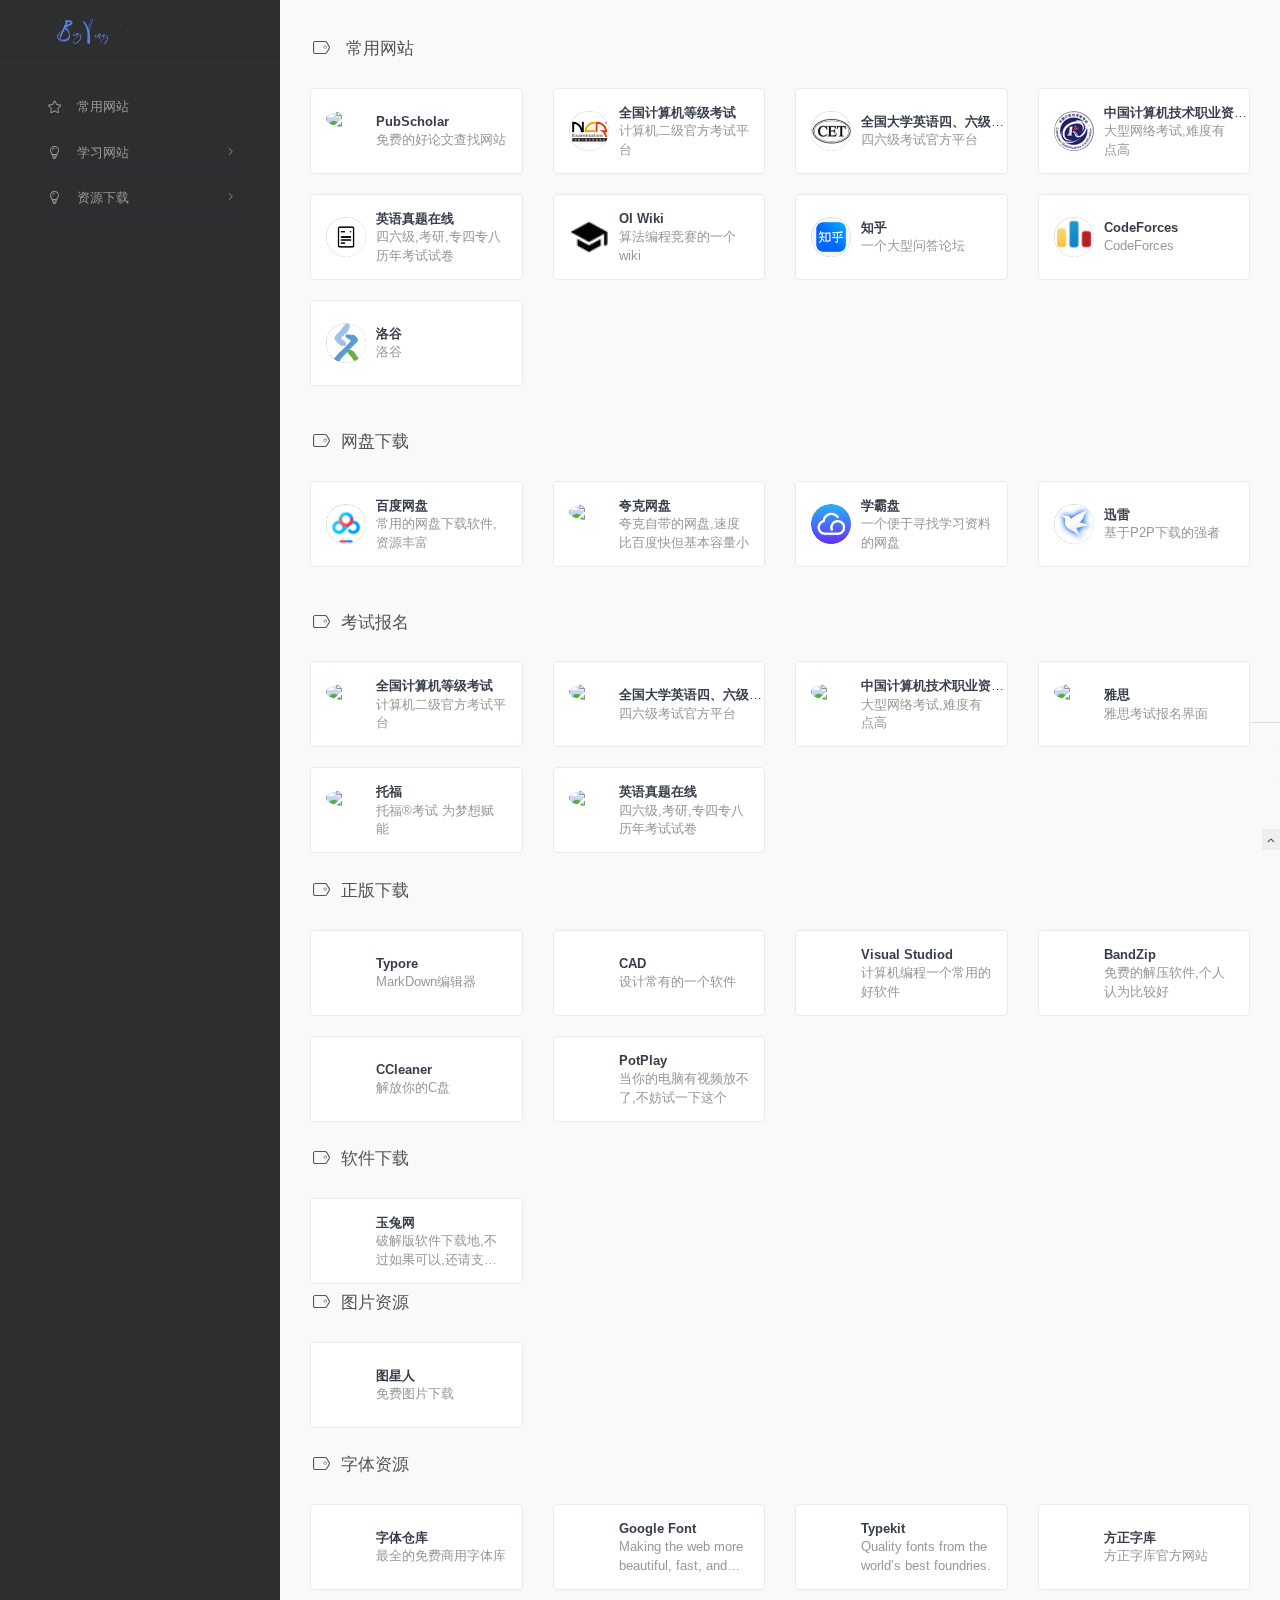
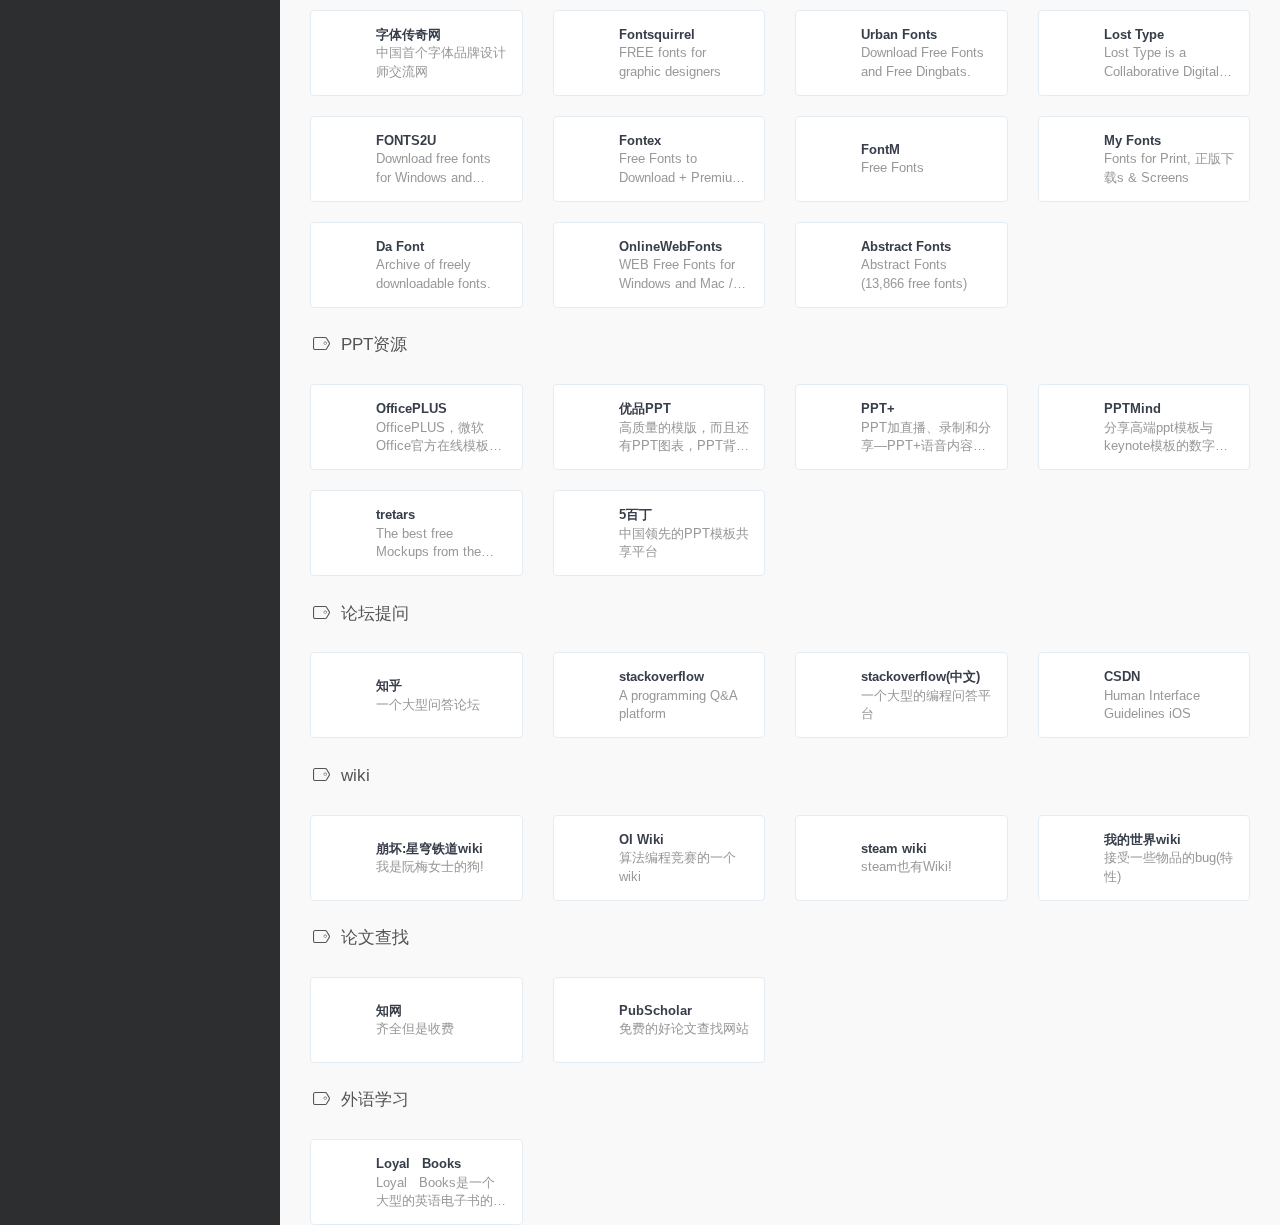
==== commit fed059b4: "v0.5.1" ====
--- a/cn/index.html
+++ b/cn/index.html
@@ -82,166 +82,103 @@
                 </header>
                 <ul id="main-menu" class="main-menu">
                     <li>
-                        <a href="#常用推荐" class="smooth">
+                        <a href="#常用网站" class="smooth">
                             <i class="linecons-star"></i>
-                            <span class="title">常用推荐</span>
+                            <span class="title">常用网站</span>
                         </a>
                     </li>
-                    <li>
-                        <a href="#考试报名" class="smooth">
-                            <i class="linecons-doc"></i>
-                            <span class="title">考试报名</span>
-                        </a>
-                    </li>
+
                     <li>
                         <a>
                             <i class="linecons-lightbulb"></i>
-                            <span class="title">软件下载</span>
-                        </a>
-                        <ul>
-                            <li>
-                                <a href="#正版下载" class="smooth">
-                                    <span class="title">正版下载</span>
-                                </a>
-                            </li>
-                            <li>
-                                <a href="#软件下载" class="smooth">
-                                    <span class="title">软件下载</span>
-                                </a>
-                            </li>
-                            <li>
-                                <a href="#网盘下载" class="smooth">
-                                    <span class="title">网盘下载</span>
-                                </a>
-                            </li>
-                            <!-- <li>
-                                <a href="#动效设计" class="smooth">
-                                    <span class="title">动效设计</span>
-                                </a>
-                            </li>
-                            <li>
-                                <a href="#电商平台" class="smooth">
-                                    <span class="title">电商平台</span>
-                                </a>
-                            </li> -->
-                        </ul>
-                    </li>
-                    <li>
-                        <a>
-                            <i class="linecons-thumbs-up"></i>
-                            <span class="title">资源寻找</span>
-                        </a>
-                        <ul>
-                            <li>
-                                <a href="#图片资源" class="smooth">
-                                    <span class="title">图片资源</span>
-                                </a>
-                            </li>
-                            <li>
-                                <a href="#字体资源" class="smooth">
-                                    <span class="title">字体资源</span>
-                                </a>
-                            </li>
-                            <li>
-                                <a href="#PPT资源" class="smooth">
-                                    <span class="title">PPT资源</span>
-                                </a>
-                            </li> 
-                        </ul>
-                    </li>
-                    <li>
-                        <a>
-                            <i class="linecons-diamond"></i>
                             <span class="title">学习网站</span>
                         </a>
                         <ul>
                             <li>
-                                <a href="#论坛提问" class="smooth">
-                                    <span class="title">论坛提问</span>
+                                <a href="#网盘下载" class="smooth">
+                                    <span class="title">网盘下载</span>
                                 </a>
                             </li>
+
                             <li>
                                 <a href="#wiki" class="smooth">
                                     <span class="title">wiki</span>
                                 </a>
                             </li>
+
                             <li>
-                                <a href="#论文查找" class="smooth">
-                                    <span class="title">论文查找</span>
+                                <a href="#学术搜索" class="smooth">
+                                    <span class="title">学术搜索</span>
                                 </a>
                             </li>
+
                             <li>
-                                <a href="#外语学习" class="smooth">
-                                    <span class="title">外语学习</span>
+                                <a href="#考试报名" class="smooth">
+                                    <span class="title">考试报名</span>
+                                </a>
+                            </li>
+
+                            <li>
+                                <a href="#编程练习" class="smooth">
+                                    <span class="title">编程练习</span>
                                 </a>
                             </li>
                         </ul>
                     </li>
-                    <div class="submit-tag">
-                    <a href="about.html">
-                        <i class="linecons-heart"></i>
-                        <span class="tooltip-blue">关于本站</span>
-                        <span class="label label-Primary pull-right hidden-collapsed">♥︎</span>
-                    </a>
-                </div>
-                </ul>
-            </div>
-        </div>
-        <div class="main-content">
-            <nav class="navbar user-info-navbar" role="navigation">
-                <!-- User Info, Notifications and Menu Bar -->
-                <!-- Left links for user info navbar -->
-                <ul class="user-info-menu left-links list-inline list-unstyled">
-                    <li class="hidden-sm hidden-xs">
-                        <a href="#" data-toggle="sidebar">
-                            <i class="fa-bars"></i>
+
+                    <li>
+                        <a>
+                            <i class="linecons-lightbulb"></i>
+                            <span class="title">资源下载</span>
                         </a>
-                    </li>
-
-                    <li class="dropdown hover-line language-switcher">
-                        <a href="../cn/index.html" class="dropdown-toggle" data-toggle="dropdown">
-                            <img src="../assets/images/flags/flag-cn.png" alt="flag-us" /> Chinese
-                        </a>
-                        <ul class="dropdown-menu languages">
-                            <li class="active">
-                                <a href="../cn/index.html">
-                                    <img src="../assets/images/flags/flag-cn.png" alt="flag-cn" /> Chinese
+                        <ul>
+                            <li>
+                                <a href="#软件下载" class="smooth">
+                                    <span class="title">软件下载</span>
                                 </a>
                             </li>
+
                             <li>
-                                <a href="../en/index.html">
-                                    <img src="../assets/images/flags/flag-us.png" alt="flag-us" /> English
+                                <a href="#图片素材" class="smooth">
+                                    <span class="title">图片素材</span>
                                 </a>
                             </li>
+
+                            <li>
+                                <a href="#PPT素材" class="smooth">
+                                    <span class="title">PPT素材</span>
+                                </a>
+                            </li>
+
+                            <li>
+                                <a href="#音乐素材" class="smooth">
+                                    <span class="title">音乐素材</span>
+                                </a>
+                            </li>
+
                         </ul>
                     </li>
-                </ul>
-                <a href="https://github.com/WebStackPage/WebStackPage.github.io" target="_blank"><img style="position: absolute; top: 0; right: 0; border: 0;" src="https://s3.amazonaws.com/github/ribbons/forkme_right_darkblue_121621.png" alt="Fork me on GitHub"></a>
-            </nav>
-  
-
-
-
-
-
-
-            
-
-
-
-
-
-
-
+
+                    </ul>
+                </div>
+            </div>
+            <div class="main-content">
+
+
+        
             <!-------------------------------------------------------------------------------------------------------------------------------------->
-            <!-- 常用推荐 -->
-            <h4 class="text-gray"><i class="linecons-tag" style="margin-right: 7px;" id="常用推荐"></i>常用推荐</h4>
-            <div class="row">
+            <!-- 常用网站 -->
+            <h4 class="text-gray">
+                <i class="linecons-tag" style="margin-right: 7px;" id="常用网站"></i>
+                常用网站
+            </h4>
+            <div class="row">
+
                 <div class="col-sm-3">
                     <div class="xe-widget xe-conversations box2 label-info" onclick="window.open('https://pubscholar.cn/', '_blank')" data-toggle="tooltip" data-placement="bottom" title="" data-original-title="https://pubscholar.cn/">
                         <div class="xe-comment-entry">
                             <a class="xe-user-img">
-                                <img data-src="../assets/images/logos/pss.png" class="lozad img-circle" width="40">
+                                <img data-src="../assets/images/logos/pubscholar.png" class="lozad img-circle" width="40">
                             </a>
                             <div class="xe-comment">
                                 <a href="#" class="xe-user-name overflowClip_1">
@@ -252,11 +189,12 @@
                         </div>
                     </div>
                 </div>
+
                 <div class="col-sm-3">
                     <div class="xe-widget xe-conversations box2 label-info" onclick="window.open('https://ncre.neea.edu.cn/', '_blank')" data-toggle="tooltip" data-placement="bottom" title="" data-original-title="https://ncre.neea.edu.cn/">
                         <div class="xe-comment-entry">
                             <a class="xe-user-img">
-                                <img data-src="../assets/images/logos/NCRE_s.png" class="lozad img-circle" width="40">
+                                <img data-src="../assets/images/logos/NCR.png" class="lozad img-circle" width="40">
                             </a>
                             <div class="xe-comment">
                                 <a href="#" class="xe-user-name overflowClip_1">
@@ -267,11 +205,12 @@
                         </div>
                     </div>
                 </div>
+
                 <div class="col-sm-3">
                     <div class="xe-widget xe-conversations box2 label-info" onclick="window.open('https://cet.neea.edu.cn/', '_blank')" data-toggle="tooltip" data-placement="bottom" title="" data-original-title="https://cet.neea.edu.cn/">
                         <div class="xe-comment-entry">
                             <a class="xe-user-img">
-                                <img data-src="../assets/images/logos/CET_s.png" class="lozad img-circle" width="40">
+                                <img data-src="../assets/images/logos/CET.png" class="lozad img-circle" width="40">
                             </a>
                             <div class="xe-comment">
                                 <a href="#" class="xe-user-name overflowClip_1">
@@ -282,11 +221,12 @@
                         </div>
                     </div>
                 </div>
+
                 <div class="col-sm-3">
                     <div class="xe-widget xe-conversations box2 label-info" onclick="window.open('https://www.ruankao.org.cn/', '_blank')" data-toggle="tooltip" data-placement="bottom" title="" data-original-title="https://www.ruankao.org.cn/">
                         <div class="xe-comment-entry">
                             <a class="xe-user-img">
-                                <img data-src="../assets/images/logos/ruankao_s.png" class="lozad img-circle" width="40">
+                                <img data-src="../assets/images/logos/rk.png" class="lozad img-circle" width="40">
                             </a>
                             <div class="xe-comment">
                                 <a href="#" class="xe-user-name overflowClip_1">
@@ -297,13 +237,14 @@
                         </div>
                     </div>
                 </div>
+
             </div>
             <div class="row">
                 <div class="col-sm-3">
                     <div class="xe-widget xe-conversations box2 label-info" onclick="window.open('https://zhenti.burningvocabulary.cn/', '_blank')" data-toggle="tooltip" data-placement="bottom" title="" data-original-title="https://zhenti.burningvocabulary.cn/">
                         <div class="xe-comment-entry">
                             <a class="xe-user-img">
-                                <img data-src="../assets/images/logos/BurningWord.png" class="lozad img-circle" width="40">
+                                <img data-src="../assets/images/logos/zhenti.png" class="lozad img-circle" width="40">
                             </a>
                             <div class="xe-comment">
                                 <a href="#" class="xe-user-name overflowClip_1">
@@ -314,11 +255,12 @@
                         </div>
                     </div>
                 </div>
+
                 <div class="col-sm-3">
                     <div class="xe-widget xe-conversations box2 label-info" onclick="window.open('https://oi-wiki.org/', '_blank')" data-toggle="tooltip" data-placement="bottom" title="" data-original-title="https://oi-wiki.org/">
                         <div class="xe-comment-entry">
                             <a class="xe-user-img">
-                                <img data-src="../assets/images/logos/OI.png" class="lozad img-circle" width="40">
+                                <img data-src="../assets/images/logos/oiwiki.png" class="lozad img-circle" width="40">
                             </a>
                             <div class="xe-comment">
                                 <a href="#" class="xe-user-name overflowClip_1">
@@ -329,11 +271,12 @@
                         </div>
                     </div>
                 </div>
+
                 <div class="col-sm-3">
                     <div class="xe-widget xe-conversations box2 label-info" onclick="window.open('https://www.zhihu.com/', '_blank')" data-toggle="tooltip" data-placement="bottom" title="" data-original-title="https://www.zhihu.com/">
                         <div class="xe-comment-entry">
                             <a class="xe-user-img">
-                                <img data-src="../assets/images/logos/zh.png" class="lozad img-circle" width="40">
+                                <img data-src="../assets/images/logos/zhihu.png" class="lozad img-circle" width="40">
                             </a>
                             <div class="xe-comment">
                                 <a href="#" class="xe-user-name overflowClip_1">
@@ -344,27 +287,12 @@
                         </div>
                     </div>
                 </div>
-                <div class="col-sm-3">
-                    <div class="xe-widget xe-conversations box2 label-info" onclick="window.open('https://www.yutu.cn/', '_blank')" data-toggle="tooltip" data-placement="bottom" title="" data-original-title="https://www.yutu.cn/">
-                        <div class="xe-comment-entry">
-                            <a class="xe-user-img">
-                                <img data-src="../assets/images/logos/yt.png" class="lozad img-circle" width="40">
-                            </a>
-                            <div class="xe-comment">
-                                <a href="#" class="xe-user-name overflowClip_1">
-                                    <strong>玉兔网</strong>
-                                </a>
-                                <p class="overflowClip_2">破解版软件下载地,不过如果可以,还请支持正版</p>
-                            </div>
-                        </div>
-                    </div>
-                </div>
 
                 <div class="col-sm-3">
                     <div class="xe-widget xe-conversations box2 label-info" onclick="window.open('https://codeforces.com/', '_blank')" data-toggle="tooltip" data-placement="bottom" title="" data-original-title="https://ncre.neea.edu.cn/">
                         <div class="xe-comment-entry">
                             <a class="xe-user-img">
-                                <img data-src="../assets/images/logos/NCRE_s.png" class="lozad img-circle" width="40">
+                                <img data-src="../assets/images/logos/codeforces.png" class="lozad img-circle" width="40">
                             </a>
                             <div class="xe-comment">
                                 <a href="#" class="xe-user-name overflowClip_1">
@@ -380,7 +308,7 @@
                     <div class="xe-widget xe-conversations box2 label-info" onclick="window.open('https://www.luogu.com.cn/', '_blank')" data-toggle="tooltip" data-placement="bottom" title="" data-original-title="https://ncre.neea.edu.cn/">
                         <div class="xe-comment-entry">
                             <a class="xe-user-img">
-                                <img data-src="../assets/images/logos/NCRE_s.png" class="lozad img-circle" width="40">
+                                <img data-src="../assets/images/logos/luogu.png" class="lozad img-circle" width="40">
                             </a>
                             <div class="xe-comment">
                                 <a href="#" class="xe-user-name overflowClip_1">
@@ -391,12 +319,88 @@
                         </div>
                     </div>
                 </div>
+
             </div>
             
             
             <br />
             <!-- END 常用推荐 -->
                
+            <br />
+
+            <!-- 网盘下载 -->
+            <h4 class="text-gray"><i class="linecons-tag" style="margin-right: 7px;" id="网盘下载"></i>网盘下载</h4>
+            <div class="row">
+
+                <div class="col-sm-3">
+                    <div class="xe-widget xe-conversations box2 label-info" onclick="window.open('https://pan.baidu.com/', '_blank')" data-toggle="tooltip" data-placement="bottom" title="" data-original-title="https://pan.baidu.com/">
+                        <div class="xe-comment-entry">
+                            <a class="xe-user-img">
+                                <img data-src="../assets/images/logos/panbaidu.png" class="lozad img-circle" width="40">
+                            </a>
+                            <div class="xe-comment">
+                                <a href="#" class="xe-user-name overflowClip_1">
+                                    <strong>百度网盘</strong>
+                                </a>
+                                <p class="overflowClip_2">常用的网盘下载软件,资源丰富</p>
+                            </div>
+                        </div>
+                    </div>
+                </div>
+
+                <div class="col-sm-3">
+                    <div class="xe-widget xe-conversations box2 label-info" onclick="window.open('https://pan.quark.cn/', '_blank')" data-toggle="tooltip" data-placement="bottom" title="" data-original-title="https://pan.quark.cn/">
+                        <div class="xe-comment-entry">
+                            <a class="xe-user-img">
+                                <img data-src="../assets/images/logos/Quark.png" class="lozad img-circle" width="40">
+                            </a>
+                            <div class="xe-comment">
+                                <a href="#" class="xe-user-name overflowClip_1">
+                                    <strong>夸克网盘</strong>
+                                </a>
+                                <p class="overflowClip_2">夸克自带的网盘,速度比百度快但基本容量小</p>
+                            </div>
+                        </div>
+                    </div>
+                </div>
+
+                <div class="col-sm-3">
+                    <div class="xe-widget xe-conversations box2 label-info" onclick="window.open('https://www.xuebapan.com/', '_blank')" data-toggle="tooltip" data-placement="bottom" title="" data-original-title="https://www.xuebapan.com/">
+                        <div class="xe-comment-entry">
+                            <a class="xe-user-img">
+                                <img data-src="../assets/images/logos/xueba.png" class="lozad img-circle" width="40">
+                            </a>
+                            <div class="xe-comment">
+                                <a href="#" class="xe-user-name overflowClip_1">
+                                    <strong>学霸盘</strong>
+                                </a>
+                                <p class="overflowClip_2">一个便于寻找学习资料的网盘</p>
+                            </div>
+                        </div>
+                    </div>
+                </div>
+
+                <div class="col-sm-3">
+                    <div class="xe-widget xe-conversations box2 label-info" onclick="window.open('https://dl.xunlei.com/', '_blank')" data-toggle="tooltip" data-placement="bottom" title="" data-original-title="https://dl.xunlei.com/">
+                        <div class="xe-comment-entry">
+                            <a class="xe-user-img">
+                                <img data-src="../assets/images/logos/xunlei.png" class="lozad img-circle" width="40">
+                            </a>
+                            <div class="xe-comment">
+                                <a href="#" class="xe-user-name overflowClip_1">
+                                    <strong>迅雷</strong>
+                                </a>
+                                <p class="overflowClip_2">基于P2P下载的强者</p>
+                            </div>
+                        </div>
+                    </div>
+                </div>
+
+            </div>
+            <br />
+            <!--END 网盘下载 -->
+            
+            <br />
 
             <!-- 考试报名 -->
             <h4 class="text-gray"><i class="linecons-tag" style="margin-right: 7px;" id="考试报名"></i>考试报名</h4>
@@ -619,109 +623,7 @@
                 
             </div>
             <!--END 软件下载 -->
-            <br />
-            <!-- 网盘下载 -->
-            <h4 class="text-gray"><i class="linecons-tag" style="margin-right: 7px;" id="网盘下载"></i>网盘下载</h4>
-            <div class="row">
-                <div class="col-sm-3">
-                    <div class="xe-widget xe-conversations box2 label-info" onclick="window.open('https://pan.baidu.com/', '_blank')" data-toggle="tooltip" data-placement="bottom" title="" data-original-title="https://pan.baidu.com/">
-                        <div class="xe-comment-entry">
-                            <a class="xe-user-img">
-                                <img data-src="../assets/images/logos/th.png" class="lozad img-circle" width="40">
-                            </a>
-                            <div class="xe-comment">
-                                <a href="#" class="xe-user-name overflowClip_1">
-                                    <strong>百度网盘</strong>
-                                </a>
-                                <p class="overflowClip_2">常用的网盘下载软件,资源丰富</p>
-                            </div>
-                        </div>
-                    </div>
-                </div>
-                <div class="col-sm-3">
-                    <div class="xe-widget xe-conversations box2 label-info" onclick="window.open('https://pan.quark.cn/', '_blank')" data-toggle="tooltip" data-placement="bottom" title="" data-original-title="https://pan.quark.cn/">
-                        <div class="xe-comment-entry">
-                            <a class="xe-user-img">
-                                <img data-src="../assets/images/logos/quark_s.png" class="lozad img-circle" width="40">
-                            </a>
-                            <div class="xe-comment">
-                                <a href="#" class="xe-user-name overflowClip_1">
-                                    <strong>夸克网盘</strong>
-                                </a>
-                                <p class="overflowClip_2">夸克自带的网盘,速度比百度快但基本容量小</p>
-                            </div>
-                        </div>
-                    </div>
-                </div>
-                <div class="col-sm-3">
-                    <div class="xe-widget xe-conversations box2 label-info" onclick="window.open('https://www.xuebapan.com/', '_blank')" data-toggle="tooltip" data-placement="bottom" title="" data-original-title="https://www.xuebapan.com/">
-                        <div class="xe-comment-entry">
-                            <a class="xe-user-img">
-                                <img data-src="../assets/images/logos/xueba.png" class="lozad img-circle" width="40">
-                            </a>
-                            <div class="xe-comment">
-                                <a href="#" class="xe-user-name overflowClip_1">
-                                    <strong>学霸盘</strong>
-                                </a>
-                                <p class="overflowClip_2">一个便于寻找学习资料的网盘</p>
-                            </div>
-                        </div>
-                    </div>
-                </div>
-                <div class="col-sm-3">
-                    <div class="xe-widget xe-conversations box2 label-info" onclick="window.open('https://dl.xunlei.com/', '_blank')" data-toggle="tooltip" data-placement="bottom" title="" data-original-title="https://dl.xunlei.com/">
-                        <div class="xe-comment-entry">
-                            <a class="xe-user-img">
-                                <img data-src="../assets/images/logos/yl.png" class="lozad img-circle" width="40">
-                            </a>
-                            <div class="xe-comment">
-                                <a href="#" class="xe-user-name overflowClip_1">
-                                    <strong>迅雷</strong>
-                                </a>
-                                <p class="overflowClip_2">基于P2P下载的强者</p>
-                            </div>
-                        </div>
-                    </div>
-                </div>
-            </div>
-    <!--
-            <div class="row">
-                <div class="col-sm-3">
-                    <div class="xe-widget xe-conversations box2 label-info" onclick="window.open('http://navnav.co/', '_blank')" data-toggle="tooltip" data-placement="bottom" title="" data-original-title="http://navnav.co/">
-                        <div class="xe-comment-entry">
-                            <a class="xe-user-img">
-                                <img data-src="../assets/images/logos/navnav.png" class="lozad img-circle" width="40">
-                            </a>
-                            <div class="xe-comment">
-                                <a href="#" class="xe-user-name overflowClip_1">
-                                    <strong>navnav</strong>
-                                </a>
-                                <p class="overflowClip_2">A ton of CSS, jQuery, and JavaScript responsive navigation examples, demos, and tutorials from all over the web.</p>
-                            </div>
-                        </div>
-                    </div>
-                </div>
-                <div class="col-sm-3">
-                    <div class="xe-widget xe-conversations box2 label-info" onclick="window.open('https://www.reallygoodux.io/', '_blank')" data-toggle="tooltip" data-placement="bottom" title="" data-original-title="https://www.reallygoodux.io/">
-                        <div class="xe-comment-entry">
-                            <a class="xe-user-img">
-                                <img data-src="../assets/images/logos/ReallyGoodUX.png" class="lozad img-circle" width="40">
-                            </a>
-                            <div class="xe-comment">
-                                <a href="#" class="xe-user-name overflowClip_1">
-                                    <strong>Really Good UX</strong>
-                                </a>
-                                <p class="overflowClip_2">A library of screenshots and examples of really good UX. Brought to you by
-                                    <Appcues class=""></Appcues>
-                                </p>
-                            </div>
-                        </div>
-                    </div>
-                </div>
-            </div>
-        -->
-            <br />
-            <!--END 网盘下载 -->
+            
             
             <!-- 图片资源 -->
             <h4 class="text-gray"><i class="linecons-tag" style="margin-right: 7px;" id="图片资源"></i>图片资源</h4>
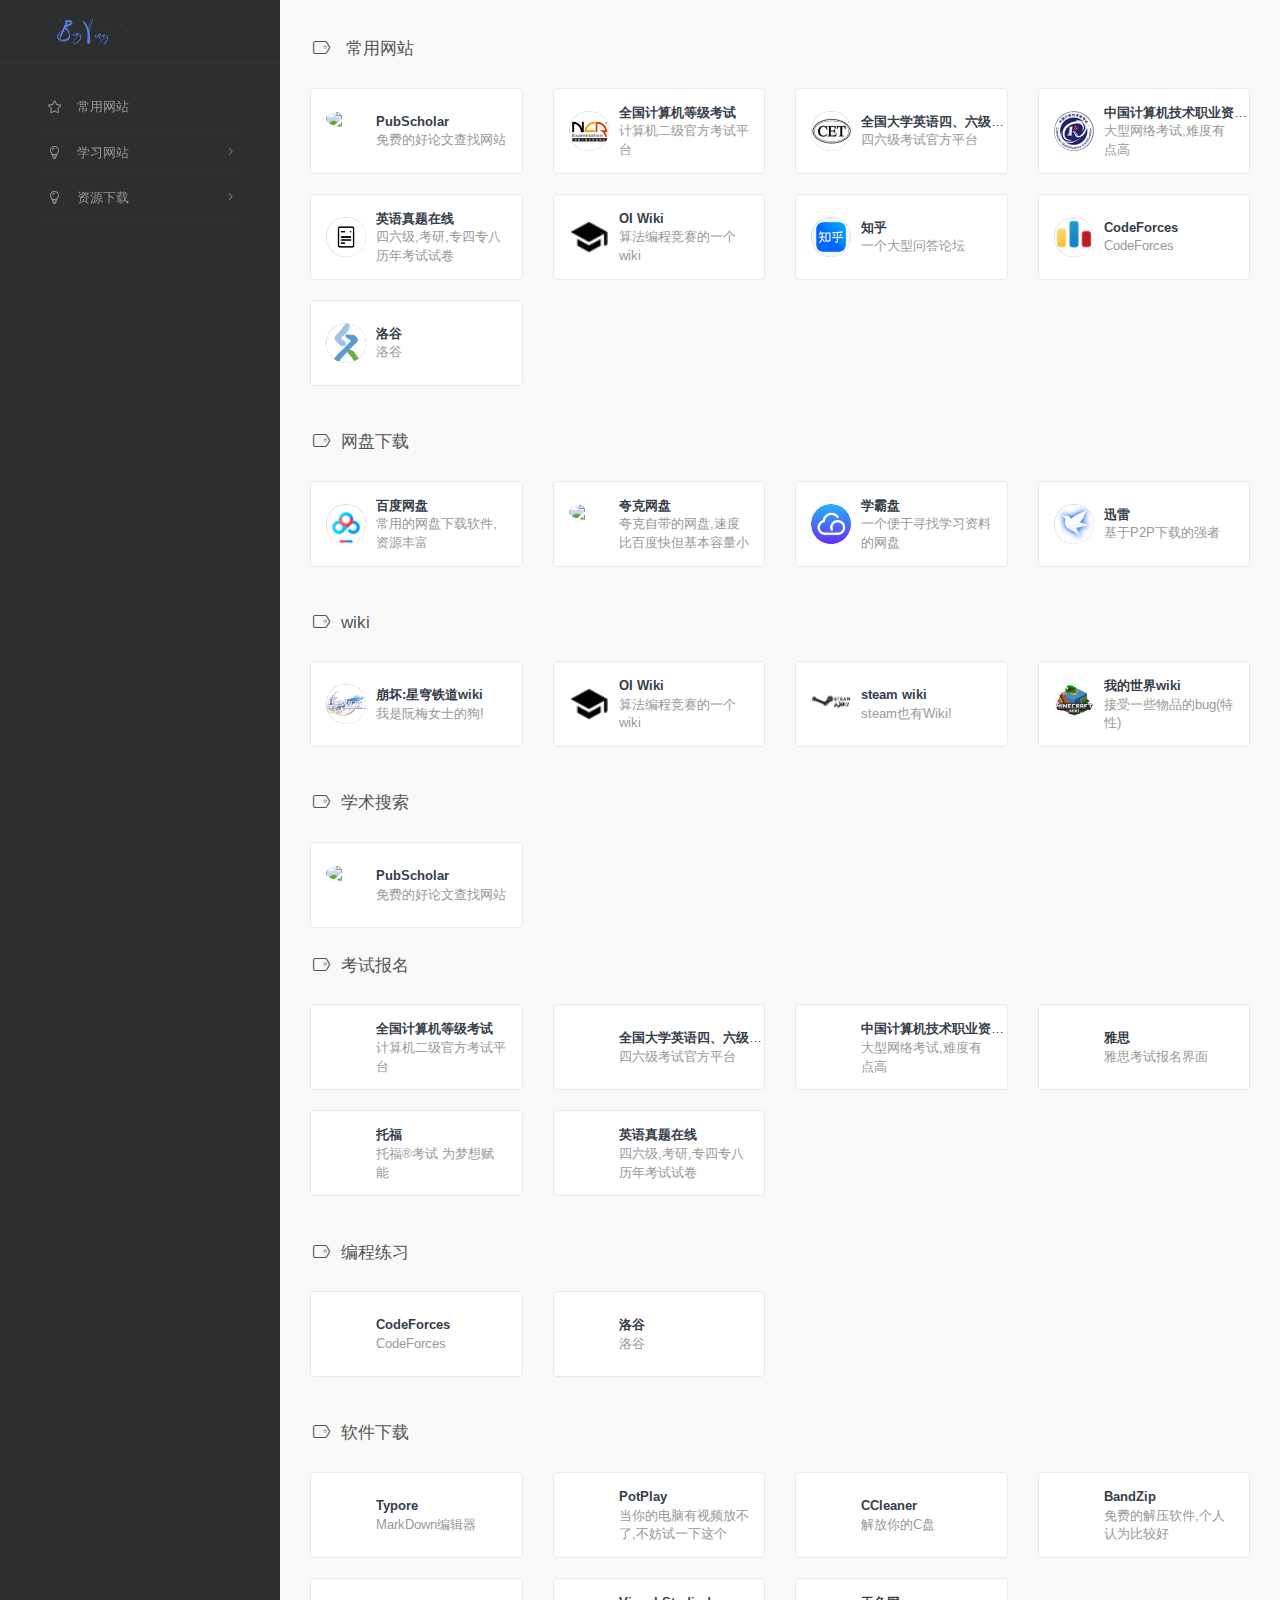
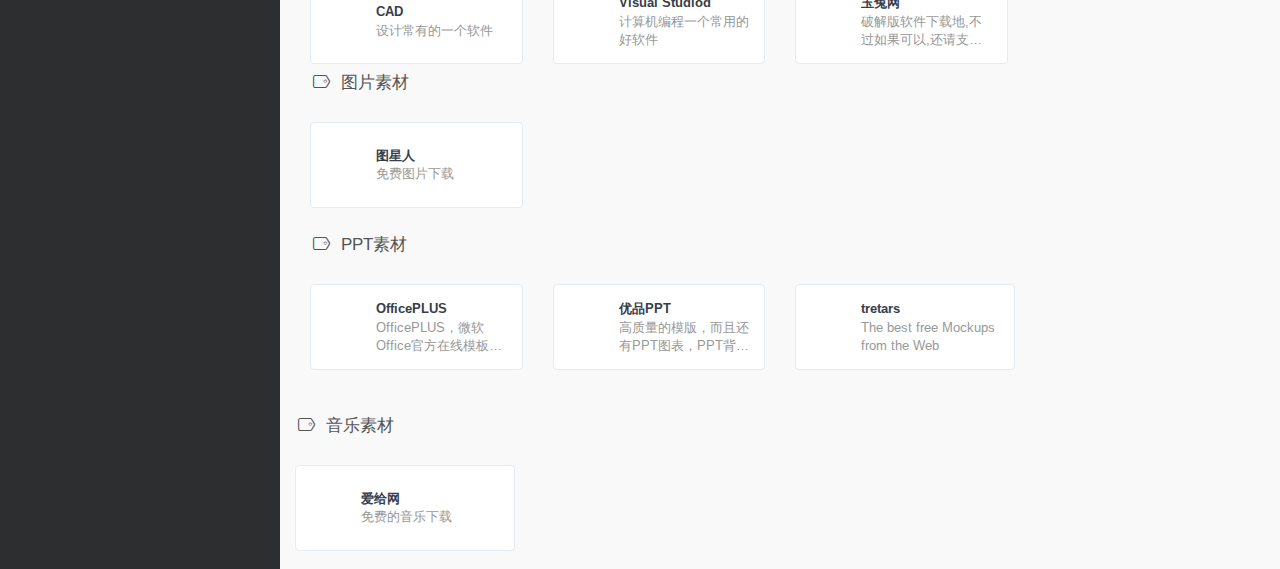
==== commit 473e0e2b: "v1.0" ====
--- a/cn/index.html
+++ b/cn/index.html
@@ -402,6 +402,105 @@
             
             <br />
 
+            <!-- wiki -->
+            <h4 class="text-gray"><i class="linecons-tag" style="margin-right: 7px;" id="wiki"></i>wiki</h4>
+            <div class="row">
+
+                <div class="col-sm-3">
+                    <div class="xe-widget xe-conversations box2 label-info" onclick="window.open('https://bbs.mihoyo.com/sr/wiki/?bbs_presentation_style=no_header', '_blank')" data-toggle="tooltip" data-placement="bottom" title="" data-original-title="https://bbs.mihoyo.com/sr/wiki/?bbs_presentation_style=no_header">
+                        <div class="xe-comment-entry">
+                            <a class="xe-user-img">
+                                <img data-src="../assets/images/logos/bhxqtd.png" class="lozad img-circle" width="40">
+                            </a>
+                            <div class="xe-comment">
+                                <a href="#" class="xe-user-name overflowClip_1">
+                                    <strong>崩坏:星穹铁道wiki</strong>
+                                </a>
+                                <p class="overflowClip_2">我是阮梅女士的狗!</p>
+                            </div>
+                        </div>
+                    </div>
+                </div>
+
+                <div class="col-sm-3">
+                    <div class="xe-widget xe-conversations box2 label-info" onclick="window.open('https://oi-wiki.org/', '_blank')" data-toggle="tooltip" data-placement="bottom" title="" data-original-title="https://oi-wiki.org/">
+                        <div class="xe-comment-entry">
+                            <a class="xe-user-img">
+                                <img data-src="../assets/images/logos/oiwiki.png" class="lozad img-circle" width="40">
+                            </a>
+                            <div class="xe-comment">
+                                <a href="#" class="xe-user-name overflowClip_1">
+                                    <strong>OI Wiki</strong>
+                                </a>
+                                <p class="overflowClip_2">算法编程竞赛的一个wiki</p>
+                            </div>
+                        </div>
+                    </div>
+                </div>
+
+                <div class="col-sm-3">
+                    <div class="xe-widget xe-conversations box2 label-info" onclick="window.open('https://steam.fandom.com/wiki/SteamWiki', '_blank')" data-toggle="tooltip" data-placement="bottom" title="" data-original-title="https://steam.fandom.com/wiki/SteamWiki">
+                        <div class="xe-comment-entry">
+                            <a class="xe-user-img">
+                                <img data-src="../assets/images/logos/steamwiki.webp" class="lozad img-circle" width="40">
+                            </a>
+                            <div class="xe-comment">
+                                <a href="#" class="xe-user-name overflowClip_1">
+                                    <strong>steam wiki</strong>
+                                </a>
+                                <p class="overflowClip_2">steam也有Wiki!</p>
+                            </div>
+                        </div>
+                    </div>
+                </div>
+
+                <div class="col-sm-3">
+                    <div class="xe-widget xe-conversations box2 label-info" onclick="window.open('https://minecraft.fandom.com/zh/wiki/Minecraft_Wiki', '_blank')" data-toggle="tooltip" data-placement="bottom" title="" data-original-title="https://minecraft.fandom.com/zh/wiki/Minecraft_Wiki">
+                        <div class="xe-comment-entry">
+                            <a class="xe-user-img">
+                                <img data-src="../assets/images/logos/Minecraft.webp" class="lozad img-circle" width="40">
+                            </a>
+                            <div class="xe-comment">
+                                <a href="#" class="xe-user-name overflowClip_1">
+                                    <strong>我的世界wiki</strong>
+                                </a>
+                                <p class="overflowClip_2">接受一些物品的bug(特性)</p>
+                            </div>
+                        </div>
+                    </div>
+                </div>
+
+            </div>
+            <br />
+            <!--END wiki -->
+
+            <br />
+
+            <!-- 学术搜索-->
+
+            <h4 class="text-gray"><i class="linecons-tag" style="margin-right: 7px;" id="学术搜索"></i>学术搜索</h4>
+            <div class="row">
+
+                <div class="col-sm-3">
+                    <div class="xe-widget xe-conversations box2 label-info" onclick="window.open('https://pubscholar.cn/', '_blank')" data-toggle="tooltip" data-placement="bottom" title="" data-original-title="https://pubscholar.cn/">
+                        <div class="xe-comment-entry">
+                            <a class="xe-user-img">
+                                <img data-src="../assets/images/logos/pubscholar.png" class="lozad img-circle" width="40">
+                            </a>
+                            <div class="xe-comment">
+                                <a href="#" class="xe-user-name overflowClip_1">
+                                    <strong>PubScholar</strong>
+                                </a>
+                                <p class="overflowClip_2">免费的好论文查找网站</p>
+                            </div>
+                        </div>
+                    </div>
+                </div>
+
+            </div>
+            <br />
+            <!--END 学术搜索 -->
+
             <!-- 考试报名 -->
             <h4 class="text-gray"><i class="linecons-tag" style="margin-right: 7px;" id="考试报名"></i>考试报名</h4>
             <div class="row">
@@ -409,7 +508,7 @@
                     <div class="xe-widget xe-conversations box2 label-info" onclick="window.open('https://ncre.neea.edu.cn/', '_blank')" data-toggle="tooltip" data-placement="bottom" title="" data-original-title="https://ncre.neea.edu.cn/">
                         <div class="xe-comment-entry">
                             <a class="xe-user-img">
-                                <img data-src="../assets/images/logos/NCRE_s.png" class="lozad img-circle" width="40">
+                                <img data-src="../assets/images/logos/NCR.png" class="lozad img-circle" width="40">
                             </a>
                             <div class="xe-comment">
                                 <a href="#" class="xe-user-name overflowClip_1">
@@ -424,7 +523,7 @@
                     <div class="xe-widget xe-conversations box2 label-info" onclick="window.open('https://cet.neea.edu.cn/', '_blank')" data-toggle="tooltip" data-placement="bottom" title="" data-original-title="https://cet.neea.edu.cn/">
                         <div class="xe-comment-entry">
                             <a class="xe-user-img">
-                                <img data-src="../assets/images/logos/CET_s.png" class="lozad img-circle" width="40">
+                                <img data-src="../assets/images/logos/CET.png" class="lozad img-circle" width="40">
                             </a>
                             <div class="xe-comment">
                                 <a href="#" class="xe-user-name overflowClip_1">
@@ -439,7 +538,7 @@
                     <div class="xe-widget xe-conversations box2 label-info" onclick="window.open('https://www.ruankao.org.cn/', '_blank')" data-toggle="tooltip" data-placement="bottom" title="" data-original-title="https://www.ruankao.org.cn/">
                         <div class="xe-comment-entry">
                             <a class="xe-user-img">
-                                <img data-src="../assets/images/logos/ruankao_s.png" class="lozad img-circle" width="40">
+                                <img data-src="../assets/images/logos/rk.png" class="lozad img-circle" width="40">
                             </a>
                             <div class="xe-comment">
                                 <a href="#" class="xe-user-name overflowClip_1">
@@ -454,7 +553,7 @@
                     <div class="xe-widget xe-conversations box2 label-info" onclick="window.open('https://ielts.neea.edu.cn/', '_blank')" data-toggle="tooltip" data-placement="bottom" title="" data-original-title="https://ielts.neea.edu.cn/">
                         <div class="xe-comment-entry">
                             <a class="xe-user-img">
-                                <img data-src="../assets/images/logos/ielts.png" class="lozad img-circle" width="40">
+                                <img data-src="../assets/images/logos/IELTS.png" class="lozad img-circle" width="40">
                             </a>
                             <div class="xe-comment">
                                 <a href="#" class="xe-user-name overflowClip_1">
@@ -471,7 +570,7 @@
                     <div class="xe-widget xe-conversations box2 label-info" onclick="window.open('https://www.toefl.cn/', '_blank')" data-toggle="tooltip" data-placement="bottom" title="" data-original-title="https://www.toefl.cn/">
                         <div class="xe-comment-entry">
                             <a class="xe-user-img">
-                                <img data-src="../assets/images/logos/toefl_s.png" class="lozad img-circle" width="40">
+                                <img data-src="../assets/images/logos/toefl.png" class="lozad img-circle" width="40">
                             </a>
                             <div class="xe-comment">
                                 <a href="#" class="xe-user-name overflowClip_1">
@@ -486,7 +585,7 @@
                     <div class="xe-widget xe-conversations box2 label-info" onclick="window.open('https://zhenti.burningvocabulary.cn/', '_blank')" data-toggle="tooltip" data-placement="bottom" title="" data-original-title="https://zhenti.burningvocabulary.cn/">
                         <div class="xe-comment-entry">
                             <a class="xe-user-img">
-                                <img data-src="../assets/images/logos/BurningWord.png" class="lozad img-circle" width="40">
+                                <img data-src="../assets/images/logos/zhenti.png" class="lozad img-circle" width="40">
                             </a>
                             <div class="xe-comment">
                                 <a href="#" class="xe-user-name overflowClip_1">
@@ -502,9 +601,55 @@
             <br />
             <!--END 考试报名 -->
 
-            <!-- 正版下载 -->
-            <h4 class="text-gray"><i class="linecons-tag" style="margin-right: 7px;" id="正版下载"></i>正版下载</h4>
-            <div class="row">
+            <br />
+
+            <!-- 编程练习 -->
+            <h4 class="text-gray"><i class="linecons-tag" style="margin-right: 7px;" id="编程练习"></i>编程练习</h4>
+            <div class="row">
+
+                <div class="col-sm-3">
+                    <div class="xe-widget xe-conversations box2 label-info" onclick="window.open('https://codeforces.com/', '_blank')" data-toggle="tooltip" data-placement="bottom" title="" data-original-title="https://ncre.neea.edu.cn/">
+                        <div class="xe-comment-entry">
+                            <a class="xe-user-img">
+                                <img data-src="../assets/images/logos/codeforces.png" class="lozad img-circle" width="40">
+                            </a>
+                            <div class="xe-comment">
+                                <a href="#" class="xe-user-name overflowClip_1">
+                                    <strong>CodeForces</strong>
+                                </a>
+                                <p class="overflowClip_2">CodeForces</p>
+                            </div>
+                        </div>
+                    </div>
+                </div>
+
+                <div class="col-sm-3">
+                    <div class="xe-widget xe-conversations box2 label-info" onclick="window.open('https://www.luogu.com.cn/', '_blank')" data-toggle="tooltip" data-placement="bottom" title="" data-original-title="https://ncre.neea.edu.cn/">
+                        <div class="xe-comment-entry">
+                            <a class="xe-user-img">
+                                <img data-src="../assets/images/logos/luogu.png" class="lozad img-circle" width="40">
+                            </a>
+                            <div class="xe-comment">
+                                <a href="#" class="xe-user-name overflowClip_1">
+                                    <strong>洛谷</strong>
+                                </a>
+                                <p class="overflowClip_2">洛谷</p>
+                            </div>
+                        </div>
+                    </div>
+                </div>
+
+            </div>
+            <br />
+            <!--END 编程练习-->
+            
+            <br />
+
+            <!-- 软件下载 -->
+
+            <h4 class="text-gray"><i class="linecons-tag" style="margin-right: 7px;" id="软件下载"></i>软件下载</h4>
+            <div class="row">
+
                 <div class="col-sm-3">
                     <div class="xe-widget xe-conversations box2 label-info" onclick="window.open('https://typoraio.cn/', '_blank')" data-toggle="tooltip" data-placement="bottom" title="" data-original-title="https://typoraio.cn/">
                         <div class="xe-comment-entry">
@@ -521,6 +666,58 @@
                         </div>
                     </div>
                 </div>
+
+                <div class="col-sm-3">
+                    <div class="xe-widget xe-conversations box2 label-info" onclick="window.open('http://www.potplayercn.com/', '_blank')" data-toggle="tooltip" data-placement="bottom" title="" data-original-title="http://www.potplayercn.com/">
+                        <div class="xe-comment-entry">
+                            <a class="xe-user-img">
+                                <img data-src="../assets/images/logos/pp.png" class="lozad img-circle" width="40">
+                            </a>
+                            <div class="xe-comment">
+                                <a href="#" class="xe-user-name overflowClip_1">
+                                    <strong>PotPlay</strong>
+                                </a>
+                                <p class="overflowClip_2">当你的电脑有视频放不了,不妨试一下这个</p>
+                            </div>
+                        </div>
+                    </div>
+                </div>
+
+                <div class="col-sm-3">
+                    <div class="xe-widget xe-conversations box2 label-info" onclick="window.open('https://www.ccleaner.com/zh-cn', '_blank')" data-toggle="tooltip" data-placement="bottom" title="" data-original-title="https://www.ccleaner.com/zh-cn">
+                        <div class="xe-comment-entry">
+                            <a class="xe-user-img">
+                                <img data-src="../assets/images/logos/cc.png" class="lozad img-circle" width="40">
+                            </a>
+                            <div class="xe-comment">
+                                <a href="#" class="xe-user-name overflowClip_1">
+                                    <strong>CCleaner</strong>
+                                </a>
+                                <p class="overflowClip_2">解放你的C盘</p>
+                            </div>
+                        </div>
+                    </div>
+                </div>
+
+                <div class="col-sm-3">
+                    <div class="xe-widget xe-conversations box2 label-info" onclick="window.open('https://www.bandisoft.com/bandizip/', '_blank')" data-toggle="tooltip" data-placement="bottom" title="" data-original-title="https://www.bandisoft.com/bandizip/">
+                        <div class="xe-comment-entry">
+                            <a class="xe-user-img">
+                                <img data-src="../assets/images/logos/bandizip.png" class="lozad img-circle" width="40">
+                            </a>
+                            <div class="xe-comment">
+                                <a href="#" class="xe-user-name overflowClip_1">
+                                    <strong>BandZip</strong>
+                                </a>
+                                <p class="overflowClip_2">免费的解压软件,个人认为比较好</p>
+                            </div>
+                        </div>
+                    </div>
+                </div>
+
+            </div>
+            <div class="row">
+
                 <div class="col-sm-3">
                     <div class="xe-widget xe-conversations box2 label-info" onclick="window.open('https://www.autodesk.com.cn/正版下载s/autocad/overview?term=1-YEAR&tab=subscription', '_blank')" data-toggle="tooltip" data-placement="bottom" title="" data-original-title="https://www.autodesk.com.cn/正版下载s/autocad/overview?term=1-YEAR&tab=subscription">
                         <div class="xe-comment-entry">
@@ -536,11 +733,12 @@
                         </div>
                     </div>
                 </div>
+
                 <div class="col-sm-3">
                     <div class="xe-widget xe-conversations box2 label-info" onclick="window.open('https://visualstudio.microsoft.com/zh-hans/', '_blank')" data-toggle="tooltip" data-placement="bottom" title="" data-original-title="https://visualstudio.microsoft.com/zh-hans/">
                         <div class="xe-comment-entry">
                             <a class="xe-user-img">
-                                <img data-src="../assets/images/logos/VisualStudio.70x70.contrast-standard_scale-180.png" class="lozad img-circle" width="40">
+                                <img data-src="../assets/images/logos/VisualStudio.png" class="lozad img-circle" width="40">
                             </a>
                             <div class="xe-comment">
                                 <a href="#" class="xe-user-name overflowClip_1">
@@ -551,59 +749,7 @@
                         </div>
                     </div>
                 </div>
-                <div class="col-sm-3">
-                    <div class="xe-widget xe-conversations box2 label-info" onclick="window.open('https://www.bandisoft.com/bandizip/', '_blank')" data-toggle="tooltip" data-placement="bottom" title="" data-original-title="https://www.bandisoft.com/bandizip/">
-                        <div class="xe-comment-entry">
-                            <a class="xe-user-img">
-                                <img data-src="../assets/images/logos/bandzip.png" class="lozad img-circle" width="40">
-                            </a>
-                            <div class="xe-comment">
-                                <a href="#" class="xe-user-name overflowClip_1">
-                                    <strong>BandZip</strong>
-                                </a>
-                                <p class="overflowClip_2">免费的解压软件,个人认为比较好</p>
-                            </div>
-                        </div>
-                    </div>
-                </div>
-            </div>
-            <div class="row">
-                <div class="col-sm-3">
-                    <div class="xe-widget xe-conversations box2 label-info" onclick="window.open('https://www.ccleaner.com/zh-cn', '_blank')" data-toggle="tooltip" data-placement="bottom" title="" data-original-title="https://www.ccleaner.com/zh-cn">
-                        <div class="xe-comment-entry">
-                            <a class="xe-user-img">
-                                <img data-src="../assets/images/logos/cc.png" class="lozad img-circle" width="40">
-                            </a>
-                            <div class="xe-comment">
-                                <a href="#" class="xe-user-name overflowClip_1">
-                                    <strong>CCleaner</strong>
-                                </a>
-                                <p class="overflowClip_2">解放你的C盘</p>
-                            </div>
-                        </div>
-                    </div>
-                </div>
-                <div class="col-sm-3">
-                    <div class="xe-widget xe-conversations box2 label-info" onclick="window.open('http://www.potplayercn.com/', '_blank')" data-toggle="tooltip" data-placement="bottom" title="" data-original-title="http://www.potplayercn.com/">
-                        <div class="xe-comment-entry">
-                            <a class="xe-user-img">
-                                <img data-src="../assets/images/logos/pp.png" class="lozad img-circle" width="40">
-                            </a>
-                            <div class="xe-comment">
-                                <a href="#" class="xe-user-name overflowClip_1">
-                                    <strong>PotPlay</strong>
-                                </a>
-                                <p class="overflowClip_2">当你的电脑有视频放不了,不妨试一下这个</p>
-                            </div>
-                        </div>
-                    </div>
-                </div>
-            </div>
-            <br />
-            <!--END 正版下载 -->
-            <!-- 软件下载 -->
-            <h4 class="text-gray"><i class="linecons-tag" style="margin-right: 7px;" id="软件下载"></i>软件下载</h4>
-            <div class="row">
+                
                 <div class="col-sm-3">
                     <div class="xe-widget xe-conversations box2 label-info" onclick="window.open('https://www.yutu.cn/', '_blank')" data-toggle="tooltip" data-placement="bottom" title="" data-original-title="https://www.yutu.cn/">
                         <div class="xe-comment-entry">
@@ -619,14 +765,13 @@
                         </div>
                     </div>
                 </div>
-                
-                
+
             </div>
             <!--END 软件下载 -->
             
             
-            <!-- 图片资源 -->
-            <h4 class="text-gray"><i class="linecons-tag" style="margin-right: 7px;" id="图片资源"></i>图片资源</h4>
+            <!-- 图片素材 -->
+            <h4 class="text-gray"><i class="linecons-tag" style="margin-right: 7px;" id="图片素材"></i>图片素材</h4>
             <div class="row">
                 <div class="col-sm-3">
                     <div class="xe-widget xe-conversations box2 label-info" onclick="window.open('https://www.txrpic.com/', '_blank')" data-toggle="tooltip" data-placement="bottom" title="" data-original-title="https://www.txrpic.com/">
@@ -647,561 +792,103 @@
             </div>
             
             <br />
-            <!--END 图片资源 -->
-            <!-- 字体资源 -->
-            <h4 class="text-gray"><i class="linecons-tag" style="margin-right: 7px;" id="字体资源"></i>字体资源</h4>
-            <div class="row">
-                <div class="col-sm-3">
-                    <div class="xe-widget xe-conversations box2 label-info" onclick="window.open('https://www.ziticangku.com/', '_blank')" data-toggle="tooltip" data-placement="bottom" title="" data-original-title="https://www.ziticangku.com/">
-                        <div class="xe-comment-entry">
-                            <a class="xe-user-img">
-                                <img data-src="../assets/images/logos/ziticangku.png" class="lozad img-circle" width="40">
-                            </a>
-                            <div class="xe-comment">
-                                <a href="#" class="xe-user-name overflowClip_1">
-                                    <strong>字体仓库</strong>
-                                </a>
-                                <p class="overflowClip_2">最全的免费商用字体库</p>
-                            </div>
-                        </div>
-                    </div>
-                </div>
-                <div class="col-sm-3">
-                    <div class="xe-widget xe-conversations box2 label-info" onclick="window.open('https://fonts.google.com/', '_blank')" data-toggle="tooltip" data-placement="bottom" title="" data-original-title="https://fonts.google.com/">
-                        <div class="xe-comment-entry">
-                            <a class="xe-user-img">
-                                <img data-src="../assets/images/logos/googlefont.png" class="lozad img-circle" width="40">
-                            </a>
-                            <div class="xe-comment">
-                                <a href="#" class="xe-user-name overflowClip_1">
-                                    <strong>Google Font</strong>
-                                </a>
-                                <p class="overflowClip_2">Making the web more beautiful, fast, and open through great typography</p>
-                            </div>
-                        </div>
-                    </div>
-                </div>
-                <div class="col-sm-3">
-                    <div class="xe-widget xe-conversations box2 label-info" onclick="window.open('https://typekit.com/', '_blank')" data-toggle="tooltip" data-placement="bottom" title="" data-original-title="https://typekit.com/">
-                        <div class="xe-comment-entry">
-                            <a class="xe-user-img">
-                                <img data-src="../assets/images/logos/typekit.png" class="lozad img-circle" width="40">
-                            </a>
-                            <div class="xe-comment">
-                                <a href="#" class="xe-user-name overflowClip_1">
-                                    <strong>Typekit</strong>
-                                </a>
-                                <p class="overflowClip_2">Quality fonts from the world’s best foundries.</p>
-                            </div>
-                        </div>
-                    </div>
-                </div>
-                <div class="col-sm-3">
-                    <div class="xe-widget xe-conversations box2 label-info" onclick="window.open('http://www.foundertype.com/', '_blank')" data-toggle="tooltip" data-placement="bottom" title="" data-original-title="http://www.foundertype.com/">
-                        <div class="xe-comment-entry">
-                            <a class="xe-user-img">
-                                <img data-src="../assets/images/logos/Fondertype.png" class="lozad img-circle" width="40">
-                            </a>
-                            <div class="xe-comment">
-                                <a href="#" class="xe-user-name overflowClip_1">
-                                    <strong>方正字库</strong>
-                                </a>
-                                <p class="overflowClip_2">方正字库官方网站</p>
-                            </div>
-                        </div>
-                    </div>
-                </div>
-            </div>
-            <div class="row">
-                <div class="col-sm-3">
-                    <div class="xe-widget xe-conversations box2 label-info" onclick="window.open('http://ziticq.com/', '_blank')" data-toggle="tooltip" data-placement="bottom" title="" data-original-title="http://ziticq.com/">
-                        <div class="xe-comment-entry">
-                            <a class="xe-user-img">
-                                <img data-src="../assets/images/logos/ziticq.png" class="lozad img-circle" width="40">
-                            </a>
-                            <div class="xe-comment">
-                                <a href="#" class="xe-user-name overflowClip_1">
-                                    <strong>字体传奇网</strong>
-                                </a>
-                                <p class="overflowClip_2">中国首个字体品牌设计师交流网</p>
-                            </div>
-                        </div>
-                    </div>
-                </div>
-                <div class="col-sm-3">
-                    <div class="xe-widget xe-conversations box2 label-info" onclick="window.open('https://www.fontsquirrel.com/', '_blank')" data-toggle="tooltip" data-placement="bottom" title="" data-original-title="https://www.fontsquirrel.com/">
-                        <div class="xe-comment-entry">
-                            <a class="xe-user-img">
-                                <img data-src="../assets/images/logos/fontsquirrel.png" class="lozad img-circle" width="40">
-                            </a>
-                            <div class="xe-comment">
-                                <a href="#" class="xe-user-name overflowClip_1">
-                                    <strong>Fontsquirrel</strong>
-                                </a>
-                                <p class="overflowClip_2">FREE fonts for graphic designers</p>
-                            </div>
-                        </div>
-                    </div>
-                </div>
-                <div class="col-sm-3">
-                    <div class="xe-widget xe-conversations box2 label-info" onclick="window.open('https://www.urbanfonts.com/', '_blank')" data-toggle="tooltip" data-placement="bottom" title="" data-original-title="https://www.urbanfonts.com/">
-                        <div class="xe-comment-entry">
-                            <a class="xe-user-img">
-                                <img data-src="../assets/images/logos/UrbanFonts.png" class="lozad img-circle" width="40">
-                            </a>
-                            <div class="xe-comment">
-                                <a href="#" class="xe-user-name overflowClip_1">
-                                    <strong>Urban Fonts</strong>
-                                </a>
-                                <p class="overflowClip_2">Download Free Fonts and Free Dingbats.</p>
-                            </div>
-                        </div>
-                    </div>
-                </div>
-                <div class="col-sm-3">
-                    <div class="xe-widget xe-conversations box2 label-info" onclick="window.open('http://www.losttype.com/', '_blank')" data-toggle="tooltip" data-placement="bottom" title="" data-original-title="http://www.losttype.com/">
-                        <div class="xe-comment-entry">
-                            <a class="xe-user-img">
-                                <img data-src="../assets/images/logos/losttype.png" class="lozad img-circle" width="40">
-                            </a>
-                            <div class="xe-comment">
-                                <a href="#" class="xe-user-name overflowClip_1">
-                                    <strong>Lost Type</strong>
-                                </a>
-                                <p class="overflowClip_2">Lost Type is a Collaborative Digital Type Foundry</p>
-                            </div>
-                        </div>
-                    </div>
-                </div>
-            </div>
-            <div class="row">
-                <div class="col-sm-3">
-                    <div class="xe-widget xe-conversations box2 label-info" onclick="window.open('https://fonts2u.com/', '_blank')" data-toggle="tooltip" data-placement="bottom" title="" data-original-title="https://fonts2u.com/">
-                        <div class="xe-comment-entry">
-                            <a class="xe-user-img">
-                                <img data-src="../assets/images/logos/fonts2u.png" class="lozad img-circle" width="40">
-                            </a>
-                            <div class="xe-comment">
-                                <a href="#" class="xe-user-name overflowClip_1">
-                                    <strong>FONTS2U</strong>
-                                </a>
-                                <p class="overflowClip_2">Download free fonts for Windows and Macintosh.</p>
-                            </div>
-                        </div>
-                    </div>
-                </div>
-                <div class="col-sm-3">
-                    <div class="xe-widget xe-conversations box2 label-info" onclick="window.open('http://www.fontex.org/', '_blank')" data-toggle="tooltip" data-placement="bottom" title="" data-original-title="http://www.fontex.org/">
-                        <div class="xe-comment-entry">
-                            <a class="xe-user-img">
-                                <img data-src="../assets/images/logos/fontex.png" class="lozad img-circle" width="40">
-                            </a>
-                            <div class="xe-comment">
-                                <a href="#" class="xe-user-name overflowClip_1">
-                                    <strong>Fontex</strong>
-                                </a>
-                                <p class="overflowClip_2">Free Fonts to Download + Premium Typefaces</p>
-                            </div>
-                        </div>
-                    </div>
-                </div>
-                <div class="col-sm-3">
-                    <div class="xe-widget xe-conversations box2 label-info" onclick="window.open('http://fontm.com/', '_blank')" data-toggle="tooltip" data-placement="bottom" title="" data-original-title="http://fontm.com/">
-                        <div class="xe-comment-entry">
-                            <a class="xe-user-img">
-                                <img data-src="../assets/images/logos/FontM.png" class="lozad img-circle" width="40">
-                            </a>
-                            <div class="xe-comment">
-                                <a href="#" class="xe-user-name overflowClip_1">
-                                    <strong>FontM</strong>
-                                </a>
-                                <p class="overflowClip_2">Free Fonts</p>
-                            </div>
-                        </div>
-                    </div>
-                </div>
-                <div class="col-sm-3">
-                    <div class="xe-widget xe-conversations box2 label-info" onclick="window.open('http://www.myfonts.com/', '_blank')" data-toggle="tooltip" data-placement="bottom" title="" data-original-title="http://www.myfonts.com/">
-                        <div class="xe-comment-entry">
-                            <a class="xe-user-img">
-                                <img data-src="../assets/images/logos/MyFonts.png" class="lozad img-circle" width="40">
-                            </a>
-                            <div class="xe-comment">
-                                <a href="#" class="xe-user-name overflowClip_1">
-                                    <strong>My Fonts</strong>
-                                </a>
-                                <p class="overflowClip_2">Fonts for Print, 正版下载s & Screens</p>
-                            </div>
-                        </div>
-                    </div>
-                </div>
-            </div>
-            <div class="row">
-                <div class="col-sm-3">
-                    <div class="xe-widget xe-conversations box2 label-info" onclick="window.open('https://www.dafont.com/', '_blank')" data-toggle="tooltip" data-placement="bottom" title="" data-original-title="https://www.dafont.com/">
-                        <div class="xe-comment-entry">
-                            <a class="xe-user-img">
-                                <img data-src="../assets/images/logos/dafont.png" class="lozad img-circle" width="40">
-                            </a>
-                            <div class="xe-comment">
-                                <a href="#" class="xe-user-name overflowClip_1">
-                                    <strong>Da Font</strong>
-                                </a>
-                                <p class="overflowClip_2">Archive of freely downloadable fonts.</p>
-                            </div>
-                        </div>
-                    </div>
-                </div>
-                <div class="col-sm-3">
-                    <div class="xe-widget xe-conversations box2 label-info" onclick="window.open('https://www.onlinewebfonts.com/', '_blank')" data-toggle="tooltip" data-placement="bottom" title="" data-original-title="https://www.onlinewebfonts.com/">
-                        <div class="xe-comment-entry">
-                            <a class="xe-user-img">
-                                <img data-src="../assets/images/logos/OnlineWebFonts.png" class="lozad img-circle" width="40">
-                            </a>
-                            <div class="xe-comment">
-                                <a href="#" class="xe-user-name overflowClip_1">
-                                    <strong>OnlineWebFonts</strong>
-                                </a>
-                                <p class="overflowClip_2">WEB Free Fonts for Windows and Mac / Font free Download</p>
-                            </div>
-                        </div>
-                    </div>
-                </div>
-                <div class="col-sm-3">
-                    <div class="xe-widget xe-conversations box2 label-info" onclick="window.open('http://www.abstractfonts.com/', '_blank')" data-toggle="tooltip" data-placement="bottom" title="" data-original-title="http://www.abstractfonts.com/">
-                        <div class="xe-comment-entry">
-                            <a class="xe-user-img">
-                                <img data-src="../assets/images/logos/abstractfonts.png" class="lozad img-circle" width="40">
-                            </a>
-                            <div class="xe-comment">
-                                <a href="#" class="xe-user-name overflowClip_1">
-                                    <strong>Abstract Fonts</strong>
-                                </a>
-                                <p class="overflowClip_2">Abstract Fonts (13,866 free fonts)</p>
-                            </div>
-                        </div>
-                    </div>
-                </div>
-            </div>
-            <br />
-            <!--END 字体资源 -->
+            <!--END 图片素材 -->
+
+           <!-- PPT素材-->
+
+            <h4 class="text-gray"><i class="linecons-tag" style="margin-right: 7px;" id="PPT素材"></i>PPT素材</h4>
+            <div class="row">
+
+                <div class="col-sm-3">
+                    <div class="xe-widget xe-conversations box2 label-info" onclick="window.open('http://www.officeplus.cn/Template/Home.shtml', '_blank')" data-toggle="tooltip" data-placement="bottom" title="" data-original-title="http://www.officeplus.cn/Template/Home.shtml">
+                        <div class="xe-comment-entry">
+                            <a class="xe-user-img">
+                                <img data-src="../assets/images/logos/officeplus.png" class="lozad img-circle" width="40">
+                            </a>
+                            <div class="xe-comment">
+                                <a href="#" class="xe-user-name overflowClip_1">
+                                    <strong>OfficePLUS</strong>
+                                </a>
+                                <p class="overflowClip_2">OfficePLUS，微软Office官方在线模板网站！</p>
+                            </div>
+                        </div>
+                    </div>
+                </div>
+
+                <div class="col-sm-3">
+                    <div class="xe-widget xe-conversations box2 label-info" onclick="window.open('http://www.ypppt.com/', '_blank')" data-toggle="tooltip" data-placement="bottom" title="" data-original-title="http://www.ypppt.com/">
+                        <div class="xe-comment-entry">
+                            <a class="xe-user-img">
+                                <img data-src="../assets/images/logos/ypppt.png" class="lozad img-circle" width="40">
+                            </a>
+                            <div class="xe-comment">
+                                <a href="#" class="xe-user-name overflowClip_1">
+                                    <strong>优品PPT</strong>
+                                </a>
+                                <p class="overflowClip_2">高质量的模版，而且还有PPT图表，PPT背景图等资源</p>
+                            </div>
+                        </div>
+                    </div>
+                </div>
+
+                <div class="row">
+                    <div class="col-sm-3">
+                        <div class="xe-widget xe-conversations box2 label-info" onclick="window.open('http://www.tretars.com/ppt-templates', '_blank')" data-toggle="tooltip" data-placement="bottom" title="" data-original-title="http://www.tretars.com/ppt-templates">
+                            <div class="xe-comment-entry">
+                                <a class="xe-user-img">
+                                    <img data-src="../assets/images/logos/tretars.png" class="lozad img-circle" width="40">
+                                </a>
+                                <div class="xe-comment">
+                                    <a href="#" class="xe-user-name overflowClip_1">
+                                        <strong>tretars</strong>
+                                    </a>
+                                    <p class="overflowClip_2">The best free Mockups from the Web</p>
+                                </div>
+                            </div>
+                        </div>
+                    </div>
+
+            </div>
+
+            <br />
+
+            <!--END PPT素材 -->
             
-            
-            <!-- PPT资源 -->
-            <h4 class="text-gray"><i class="linecons-tag" style="margin-right: 7px;" id="PPT资源"></i>PPT资源</h4>
-            <div class="row">
-                <div class="col-sm-3">
-                    <div class="xe-widget xe-conversations box2 label-info" onclick="window.open('http://www.officeplus.cn/Template/Home.shtml', '_blank')" data-toggle="tooltip" data-placement="bottom" title="" data-original-title="http://www.officeplus.cn/Template/Home.shtml">
-                        <div class="xe-comment-entry">
-                            <a class="xe-user-img">
-                                <img data-src="../assets/images/logos/officeplus.png" class="lozad img-circle" width="40">
-                            </a>
-                            <div class="xe-comment">
-                                <a href="#" class="xe-user-name overflowClip_1">
-                                    <strong>OfficePLUS</strong>
-                                </a>
-                                <p class="overflowClip_2">OfficePLUS，微软Office官方在线模板网站！</p>
-                            </div>
-                        </div>
-                    </div>
-                </div>
-                <div class="col-sm-3">
-                    <div class="xe-widget xe-conversations box2 label-info" onclick="window.open('http://www.ypppt.com/', '_blank')" data-toggle="tooltip" data-placement="bottom" title="" data-original-title="http://www.ypppt.com/">
-                        <div class="xe-comment-entry">
-                            <a class="xe-user-img">
-                                <img data-src="../assets/images/logos/ypppt.png" class="lozad img-circle" width="40">
-                            </a>
-                            <div class="xe-comment">
-                                <a href="#" class="xe-user-name overflowClip_1">
-                                    <strong>优品PPT</strong>
-                                </a>
-                                <p class="overflowClip_2">高质量的模版，而且还有PPT图表，PPT背景图等资源</p>
-                            </div>
-                        </div>
-                    </div>
-                </div>
-                <div class="col-sm-3">
-                    <div class="xe-widget xe-conversations box2 label-info" onclick="window.open('http://www.pptplus.cn/', '_blank')" data-toggle="tooltip" data-placement="bottom" title="" data-original-title="http://www.pptplus.cn/">
-                        <div class="xe-comment-entry">
-                            <a class="xe-user-img">
-                                <img data-src="../assets/images/logos/pptplus.png" class="lozad img-circle" width="40">
-                            </a>
-                            <div class="xe-comment">
-                                <a href="#" class="xe-user-name overflowClip_1">
-                                    <strong>PPT+</strong>
-                                </a>
-                                <p class="overflowClip_2">PPT加直播、录制和分享—PPT+语音内容分享平台</p>
-                            </div>
-                        </div>
-                    </div>
-                </div>
-                <div class="col-sm-3">
-                    <div class="xe-widget xe-conversations box2 label-info" onclick="window.open('http://www.pptmind.com/', '_blank')" data-toggle="tooltip" data-placement="bottom" title="" data-original-title="http://www.pptmind.com/">
-                        <div class="xe-comment-entry">
-                            <a class="xe-user-img">
-                                <img data-src="../assets/images/logos/pptmind.png" class="lozad img-circle" width="40">
-                            </a>
-                            <div class="xe-comment">
-                                <a href="#" class="xe-user-name overflowClip_1">
-                                    <strong>PPTMind</strong>
-                                </a>
-                                <p class="overflowClip_2">分享高端ppt模板与keynote模板的数字作品交易平台</p>
-                            </div>
-                        </div>
-                    </div>
-                </div>
-            </div>
-            <div class="row">
-                <div class="col-sm-3">
-                    <div class="xe-widget xe-conversations box2 label-info" onclick="window.open('http://www.tretars.com/ppt-templates', '_blank')" data-toggle="tooltip" data-placement="bottom" title="" data-original-title="http://www.tretars.com/ppt-templates">
-                        <div class="xe-comment-entry">
-                            <a class="xe-user-img">
-                                <img data-src="../assets/images/logos/tretars.png" class="lozad img-circle" width="40">
-                            </a>
-                            <div class="xe-comment">
-                                <a href="#" class="xe-user-name overflowClip_1">
-                                    <strong>tretars</strong>
-                                </a>
-                                <p class="overflowClip_2">The best free Mockups from the Web</p>
-                            </div>
-                        </div>
-                    </div>
-                </div>
-                <div class="col-sm-3">
-                    <div class="xe-widget xe-conversations box2 label-info" onclick="window.open('http://ppt.500d.me/', '_blank')" data-toggle="tooltip" data-placement="bottom" title="" data-original-title="http://ppt.500d.me/">
-                        <div class="xe-comment-entry">
-                            <a class="xe-user-img">
-                                <img data-src="../assets/images/logos/500d.png" class="lozad img-circle" width="40">
-                            </a>
-                            <div class="xe-comment">
-                                <a href="#" class="xe-user-name overflowClip_1">
-                                    <strong>5百丁</strong>
-                                </a>
-                                <p class="overflowClip_2">中国领先的PPT模板共享平台</p>
-                            </div>
-                        </div>
-                    </div>
-                </div>
-            </div>
-            <br />
-            <!--END PPT资源 -->
-           
-            <!-- 论坛提问 -->
-            <h4 class="text-gray"><i class="linecons-tag" style="margin-right: 7px;" id="论坛提问"></i>论坛提问</h4>
-            <div class="row">
-                <div class="col-sm-3">
-                    <div class="xe-widget xe-conversations box2 label-info" onclick="window.open('https://www.zhihu.com/', '_blank')" data-toggle="tooltip" data-placement="bottom" title="" data-original-title="https://www.zhihu.com/">
-                        <div class="xe-comment-entry">
-                            <a class="xe-user-img">
-                                <img data-src="../assets/images/logos/zh.png" class="lozad img-circle" width="40">
-                            </a>
-                            <div class="xe-comment">
-                                <a href="#" class="xe-user-name overflowClip_1">
-                                    <strong>知乎</strong>
-                                </a>
-                                <p class="overflowClip_2">一个大型问答论坛</p>
-                            </div>
-                        </div>
-                    </div>
-                </div>
-                <div class="col-sm-3">
-                    <div class="xe-widget xe-conversations box2 label-info" onclick="window.open('https://stackoverflow.co/', '_blank')" data-toggle="tooltip" data-placement="bottom" title="" data-original-title="https://stackoverflow.co/">
-                        <div class="xe-comment-entry">
-                            <a class="xe-user-img">
-                                <img data-src="../assets/images/logos/stackoverflow.png" class="lozad img-circle" width="40">
-                            </a>
-                            <div class="xe-comment">
-                                <a href="#" class="xe-user-name overflowClip_1">
-                                    <strong>stackoverflow</strong>
-                                </a>
-                                <p class="overflowClip_2"> A programming Q&A platform</p>
-                            </div>
-                        </div>
-                    </div>
-                </div>
-                <div class="col-sm-3">
-                    <div class="xe-widget xe-conversations box2 label-info" onclick="window.open('https://stackoverflow.org.cn/', '_blank')" data-toggle="tooltip" data-placement="bottom" title="" data-original-title="https://stackoverflow.org.cn/">
-                        <div class="xe-comment-entry">
-                            <a class="xe-user-img">
-                                <img data-src="../assets/images/logos/stackoverflow.png" class="lozad img-circle" width="40">
-                            </a>
-                            <div class="xe-comment">
-                                <a href="#" class="xe-user-name overflowClip_1">
-                                    <strong>stackoverflow(中文)</strong>
-                                </a>
-                                <p class="overflowClip_2">一个大型的编程问答平台</p>
-                            </div>
-                        </div>
-                    </div>
-                </div>
-                <div class="col-sm-3">
-                    <div class="xe-widget xe-conversations box2 label-info" onclick="window.open('https://www.csdn.net/', '_blank')" data-toggle="tooltip" data-placement="bottom" title="" data-original-title="https://www.csdn.net/">
-                        <div class="xe-comment-entry">
-                            <a class="xe-user-img">
-                                <img data-src="../assets/images/logos/CSDN.png" class="lozad img-circle" width="40">
-                            </a>
-                            <div class="xe-comment">
-                                <a href="#" class="xe-user-name overflowClip_1">
-                                    <strong>CSDN</strong>
-                                </a>
-                                <p class="overflowClip_2">Human Interface Guidelines iOS</p>
-                            </div>
-                        </div>
-                    </div>
-                </div>
-            </div>
-            
-            <br />
-            <!--END 论坛提问 -->
-            <!-- wiki -->
-            <h4 class="text-gray"><i class="linecons-tag" style="margin-right: 7px;" id="wiki"></i>wiki</h4>
-            <div class="row">
-                <div class="col-sm-3">
-                    <div class="xe-widget xe-conversations box2 label-info" onclick="window.open('https://bbs.mihoyo.com/sr/wiki/?bbs_presentation_style=no_header', '_blank')" data-toggle="tooltip" data-placement="bottom" title="" data-original-title="https://bbs.mihoyo.com/sr/wiki/?bbs_presentation_style=no_header">
-                        <div class="xe-comment-entry">
-                            <a class="xe-user-img">
-                                <img data-src="../assets/images/logos/StarRail.png" class="lozad img-circle" width="40">
-                            </a>
-                            <div class="xe-comment">
-                                <a href="#" class="xe-user-name overflowClip_1">
-                                    <strong>崩坏:星穹铁道wiki</strong>
-                                </a>
-                                <p class="overflowClip_2">我是阮梅女士的狗!</p>
-                            </div>
-                        </div>
-                    </div>
-                </div>
-                <div class="col-sm-3">
-                    <div class="xe-widget xe-conversations box2 label-info" onclick="window.open('https://oi-wiki.org/', '_blank')" data-toggle="tooltip" data-placement="bottom" title="" data-original-title="https://oi-wiki.org/">
-                        <div class="xe-comment-entry">
-                            <a class="xe-user-img">
-                                <img data-src="../assets/images/logos/OI.png" class="lozad img-circle" width="40">
-                            </a>
-                            <div class="xe-comment">
-                                <a href="#" class="xe-user-name overflowClip_1">
-                                    <strong>OI Wiki</strong>
-                                </a>
-                                <p class="overflowClip_2">算法编程竞赛的一个wiki</p>
-                            </div>
-                        </div>
-                    </div>
-                </div>
-                <div class="col-sm-3">
-                    <div class="xe-widget xe-conversations box2 label-info" onclick="window.open('https://steam.fandom.com/wiki/SteamWiki', '_blank')" data-toggle="tooltip" data-placement="bottom" title="" data-original-title="https://steam.fandom.com/wiki/SteamWiki">
-                        <div class="xe-comment-entry">
-                            <a class="xe-user-img">
-                                <img data-src="../assets/images/logos/steamwiki.png" class="lozad img-circle" width="40">
-                            </a>
-                            <div class="xe-comment">
-                                <a href="#" class="xe-user-name overflowClip_1">
-                                    <strong>steam wiki</strong>
-                                </a>
-                                <p class="overflowClip_2">steam也有Wiki!</p>
-                            </div>
-                        </div>
-                    </div>
-                </div>
-                <div class="col-sm-3">
-                    <div class="xe-widget xe-conversations box2 label-info" onclick="window.open('https://minecraft.fandom.com/zh/wiki/Minecraft_Wiki', '_blank')" data-toggle="tooltip" data-placement="bottom" title="" data-original-title="https://minecraft.fandom.com/zh/wiki/Minecraft_Wiki">
-                        <div class="xe-comment-entry">
-                            <a class="xe-user-img">
-                                <img data-src="../assets/images/logos/Minewiki.png" class="lozad img-circle" width="40">
-                            </a>
-                            <div class="xe-comment">
-                                <a href="#" class="xe-user-name overflowClip_1">
-                                    <strong>我的世界wiki</strong>
-                                </a>
-                                <p class="overflowClip_2">接受一些物品的bug(特性)</p>
-                            </div>
-                        </div>
-                    </div>
-                </div>
-            </div>
-            <br />
-            <!--END wiki -->
-            <!-- 论文查找 -->
-            <h4 class="text-gray"><i class="linecons-tag" style="margin-right: 7px;" id="论文查找"></i>论文查找</h4>
-            <div class="row">
-                <div class="col-sm-3">
-                    <div class="xe-widget xe-conversations box2 label-info" onclick="window.open('https://www.cnki.net/', '_blank')" data-toggle="tooltip" data-placement="bottom" title="" data-original-title="https://www.cnki.net/">
-                        <div class="xe-comment-entry">
-                            <a class="xe-user-img">
-                                <img data-src="../assets/images/logos/zhiwang.png" class="lozad img-circle" width="40">
-                            </a>
-                            <div class="xe-comment">
-                                <a href="#" class="xe-user-name overflowClip_1">
-                                    <strong>知网</strong>
-                                </a>
-                                <p class="overflowClip_2">齐全但是收费</p>
-                            </div>
-                        </div>
-                    </div>
-                </div>
-                <div class="col-sm-3">
-                    <div class="xe-widget xe-conversations box2 label-info" onclick="window.open('https://pubscholar.cn/', '_blank')" data-toggle="tooltip" data-placement="bottom" title="" data-original-title="https://pubscholar.cn/">
-                        <div class="xe-comment-entry">
-                            <a class="xe-user-img">
-                                <img data-src="../assets/images/logos/pss.png" class="lozad img-circle" width="40">
-                            </a>
-                            <div class="xe-comment">
-                                <a href="#" class="xe-user-name overflowClip_1">
-                                    <strong>PubScholar</strong>
-                                </a>
-                                <p class="overflowClip_2">免费的好论文查找网站</p>
-                            </div>
-                        </div>
-                    </div>
-                </div>
-                
-            </div>
-            <br />
-            <!--END 论文查找 -->
-           
-            <!-- 外语学习 -->
-            <h4 class="text-gray"><i class="linecons-tag" style="margin-right: 7px;" id="外语学习"></i>外语学习</h4>
-            <div class="row">
-                <div class="col-sm-3">
-                    <div class="xe-widget xe-conversations box2 label-info" onclick="window.open('https://www.loyalbooks.com/', '_blank')" data-toggle="tooltip" data-placement="bottom" title="" data-original-title="https://www.loyalbooks.com/">
-                        <div class="xe-comment-entry">
-                            <a class="xe-user-img">
-                                <img data-src="../assets/images/logos/LoyalBooks.png" class="lozad img-circle" width="40">
-                            </a>
-                            <div class="xe-comment">
-                                <a href="#" class="xe-user-name overflowClip_1">
-                                    <strong>Loyal &nbsp; Books</strong>
-                                </a>
-                                <p class="overflowClip_2">Loyal &nbsp; Books是一个大型的英语电子书的下载网站</p>
-                            </div>
-                        </div>
-                    </div>
-                </div>
-                
-            </div>
-            
-            </div>
-            <br />
-            <!--END 外语学习 -->
+            <br />
+
+            <!-- 音乐素材-->
+
+            <h4 class="text-gray"><i class="linecons-tag" style="margin-right: 7px;" id="音乐素材"></i>音乐素材</h4>
+            <div class="row">
+
+                <div class="col-sm-3">
+                    <div class="xe-widget xe-conversations box2 label-info" onclick="window.open('https://www.aigei.com/', '_blank')" data-toggle="tooltip" data-placement="bottom" title="" data-original-title="https://pubscholar.cn/">
+                        <div class="xe-comment-entry">
+                            <a class="xe-user-img">
+                                <img data-src="../assets/images/logos/aige.png" class="lozad img-circle" width="40">
+                            </a>
+                            <div class="xe-comment">
+                                <a href="#" class="xe-user-name overflowClip_1">
+                                    <strong>爱给网</strong>
+                                </a>
+                                <p class="overflowClip_2">免费的音乐下载</p>
+                            </div>
+                        </div>
+                    </div>
+                </div>
+
+            </div>
+
+            <br />
+
+            <!--END 音乐素材 -->
+
             
             <!-- Main Footer -->
             <!-- Choose between footer styles: "footer-type-1" or "footer-type-2" -->
             <!-- Add class "sticky" to  always stick the footer to the end of page (if page contents is small) -->
             <!-- Or class "fixed" to  always fix the footer to the end of page -->
-            <footer class="main-footer sticky footer-type-1">
-                <div class="footer-inner">
-                    <!-- Add your copyright text here -->
-                    <div class="footer-text">
-                        &copy; 2017-2022
-                        <a href="../cn/about.html"><strong>WebStack</strong></a> design by <a href="https://www.viggoz.com" target="_blank"><strong>Viggo</strong></a>
-                        <!--  - Purchase for only <strong>23$</strong> -->
-                    </div>
-                    <!-- Go to Top Link, just add rel="go-top" to any link to add this functionality -->
-                    <div class="go-up">
-                        <a href="#" rel="go-top">
-                            <i class="fa-angle-up"></i>
-                        </a>
-                    </div>
-                </div>
-            </footer>
+           
         </div>
     </div>
     <!-- 锚点平滑移动 -->
@@ -1282,21 +969,3 @@
 </html>
 
 
-<!--
-
-                <div class="col-sm-3">
-                    <div class="xe-widget xe-conversations box2 label-info" onclick="window.open('http://collectui.com/', '_blank')" data-toggle="tooltip" data-placement="bottom" title="" data-original-title="http://collectui.com/">
-                        <div class="xe-comment-entry">
-                            <a class="xe-user-img">
-                                <img data-src="../assets/images/logos/CollectUI.png" class="lozad img-circle" width="40">
-                            </a>
-                            <div class="xe-comment">
-                                <a href="#" class="xe-user-name overflowClip_1">
-                                    <strong>Collect UI</strong>
-                                </a>
-                                <p class="overflowClip_2">Daily 软件下载 collected from daily ui archive and beyond.</p>
-                            </div>
-                        </div>
-                    </div>
-                </div>
--->
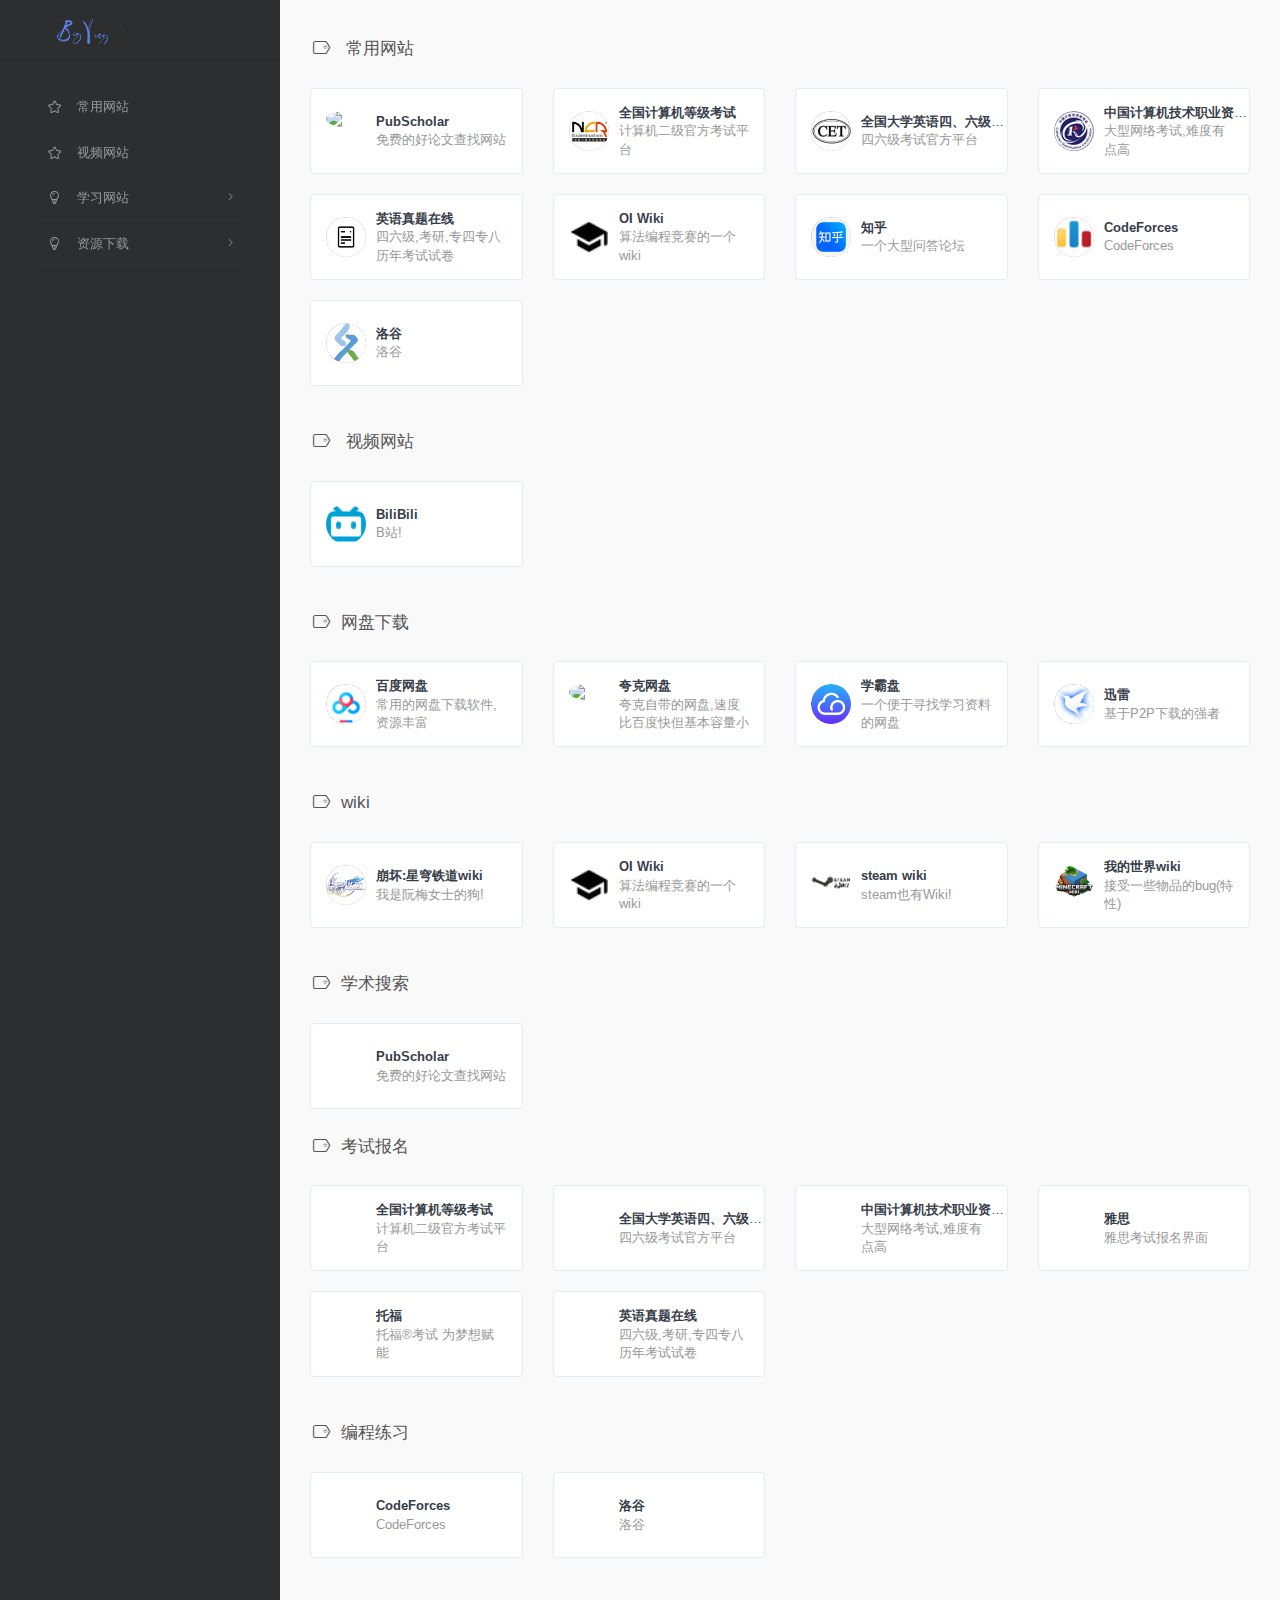
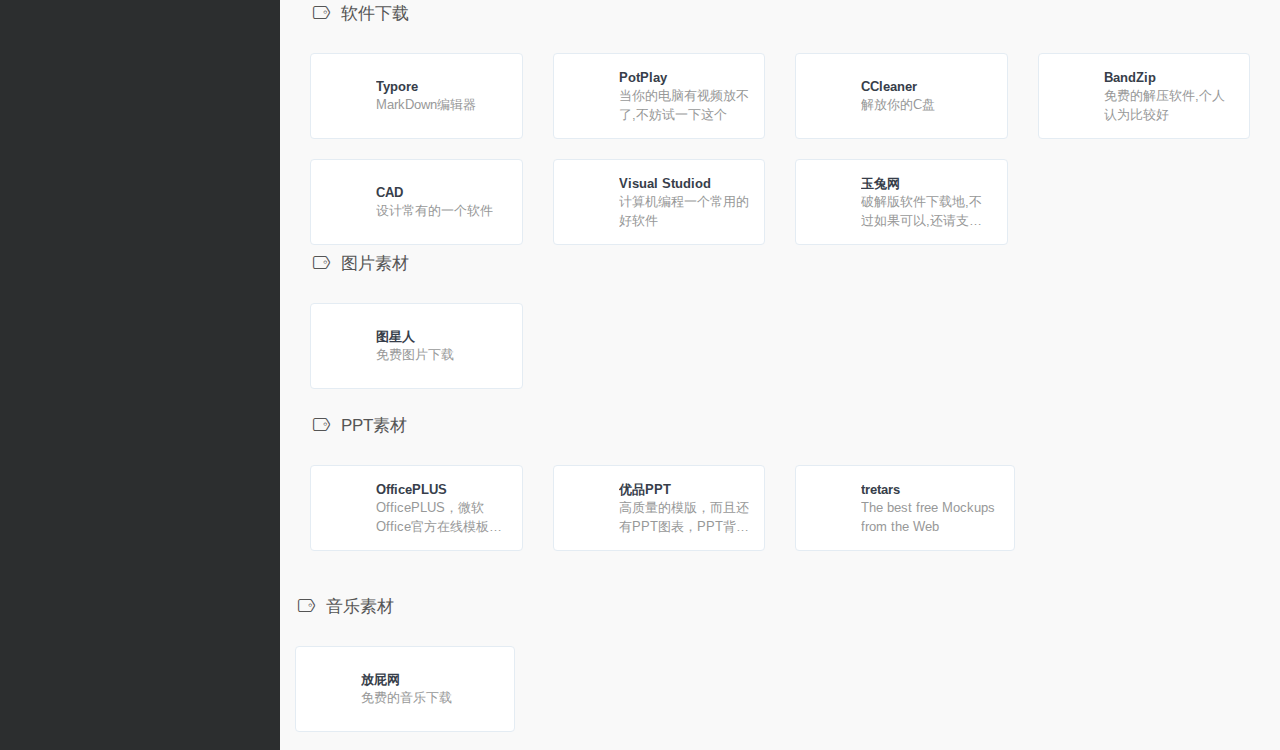
==== commit aa9e4265: "v1.0.1 删除爱给网,增加视频网站(哔哩哔哩)和音乐资源的放屁网" ====
--- a/cn/index.html
+++ b/cn/index.html
@@ -88,6 +88,15 @@
                         </a>
                     </li>
 
+
+                    <li>
+                        <a href="#视频网站" class="smooth">
+                            <i class="linecons-star"></i>
+                            <span class="title">视频网站</span>
+                        </a>
+                    </li>
+
+
                     <li>
                         <a>
                             <i class="linecons-lightbulb"></i>
@@ -328,6 +337,38 @@
                
             <br />
 
+            <!-- 视频网站 -->
+            <h4 class="text-gray">
+                <i class="linecons-tag" style="margin-right: 7px;" id="视频网站"></i>
+                视频网站
+            </h4>
+            <div class="row">
+
+                <div class="col-sm-3">
+                    <div class="xe-widget xe-conversations box2 label-info" onclick="window.open('https://www.bilibili.com/', '_blank')" data-toggle="tooltip" data-placement="bottom" title="" data-original-title="https://pubscholar.cn/">
+                        <div class="xe-comment-entry">
+                            <a class="xe-user-img">
+                                <img data-src="../assets/images/logos/bilibili.png" class="lozad img-circle" width="40">
+                            </a>
+                            <div class="xe-comment">
+                                <a href="#" class="xe-user-name overflowClip_1">
+                                    <strong>BiliBili</strong>
+                                </a>
+                                <p class="overflowClip_2">B站!</p>
+                            </div>
+                        </div>
+                    </div>
+                </div>
+
+                
+            </div>
+            
+            
+            <br />
+            <!-- END 视频网站 -->
+
+            <br/>
+
             <!-- 网盘下载 -->
             <h4 class="text-gray"><i class="linecons-tag" style="margin-right: 7px;" id="网盘下载"></i>网盘下载</h4>
             <div class="row">
@@ -862,14 +903,14 @@
             <div class="row">
 
                 <div class="col-sm-3">
-                    <div class="xe-widget xe-conversations box2 label-info" onclick="window.open('https://www.aigei.com/', '_blank')" data-toggle="tooltip" data-placement="bottom" title="" data-original-title="https://pubscholar.cn/">
-                        <div class="xe-comment-entry">
-                            <a class="xe-user-img">
-                                <img data-src="../assets/images/logos/aige.png" class="lozad img-circle" width="40">
-                            </a>
-                            <div class="xe-comment">
-                                <a href="#" class="xe-user-name overflowClip_1">
-                                    <strong>爱给网</strong>
+                    <div class="xe-widget xe-conversations box2 label-info" onclick="window.open('https://www.fangpi.net/', '_blank')" data-toggle="tooltip" data-placement="bottom" title="" data-original-title="https://pubscholar.cn/">
+                        <div class="xe-comment-entry">
+                            <a class="xe-user-img">
+                                <img data-src="../assets/images/logos/fangpo.png" class="lozad img-circle" width="40">
+                            </a>
+                            <div class="xe-comment">
+                                <a href="#" class="xe-user-name overflowClip_1">
+                                    <strong>放屁网</strong>
                                 </a>
                                 <p class="overflowClip_2">免费的音乐下载</p>
                             </div>
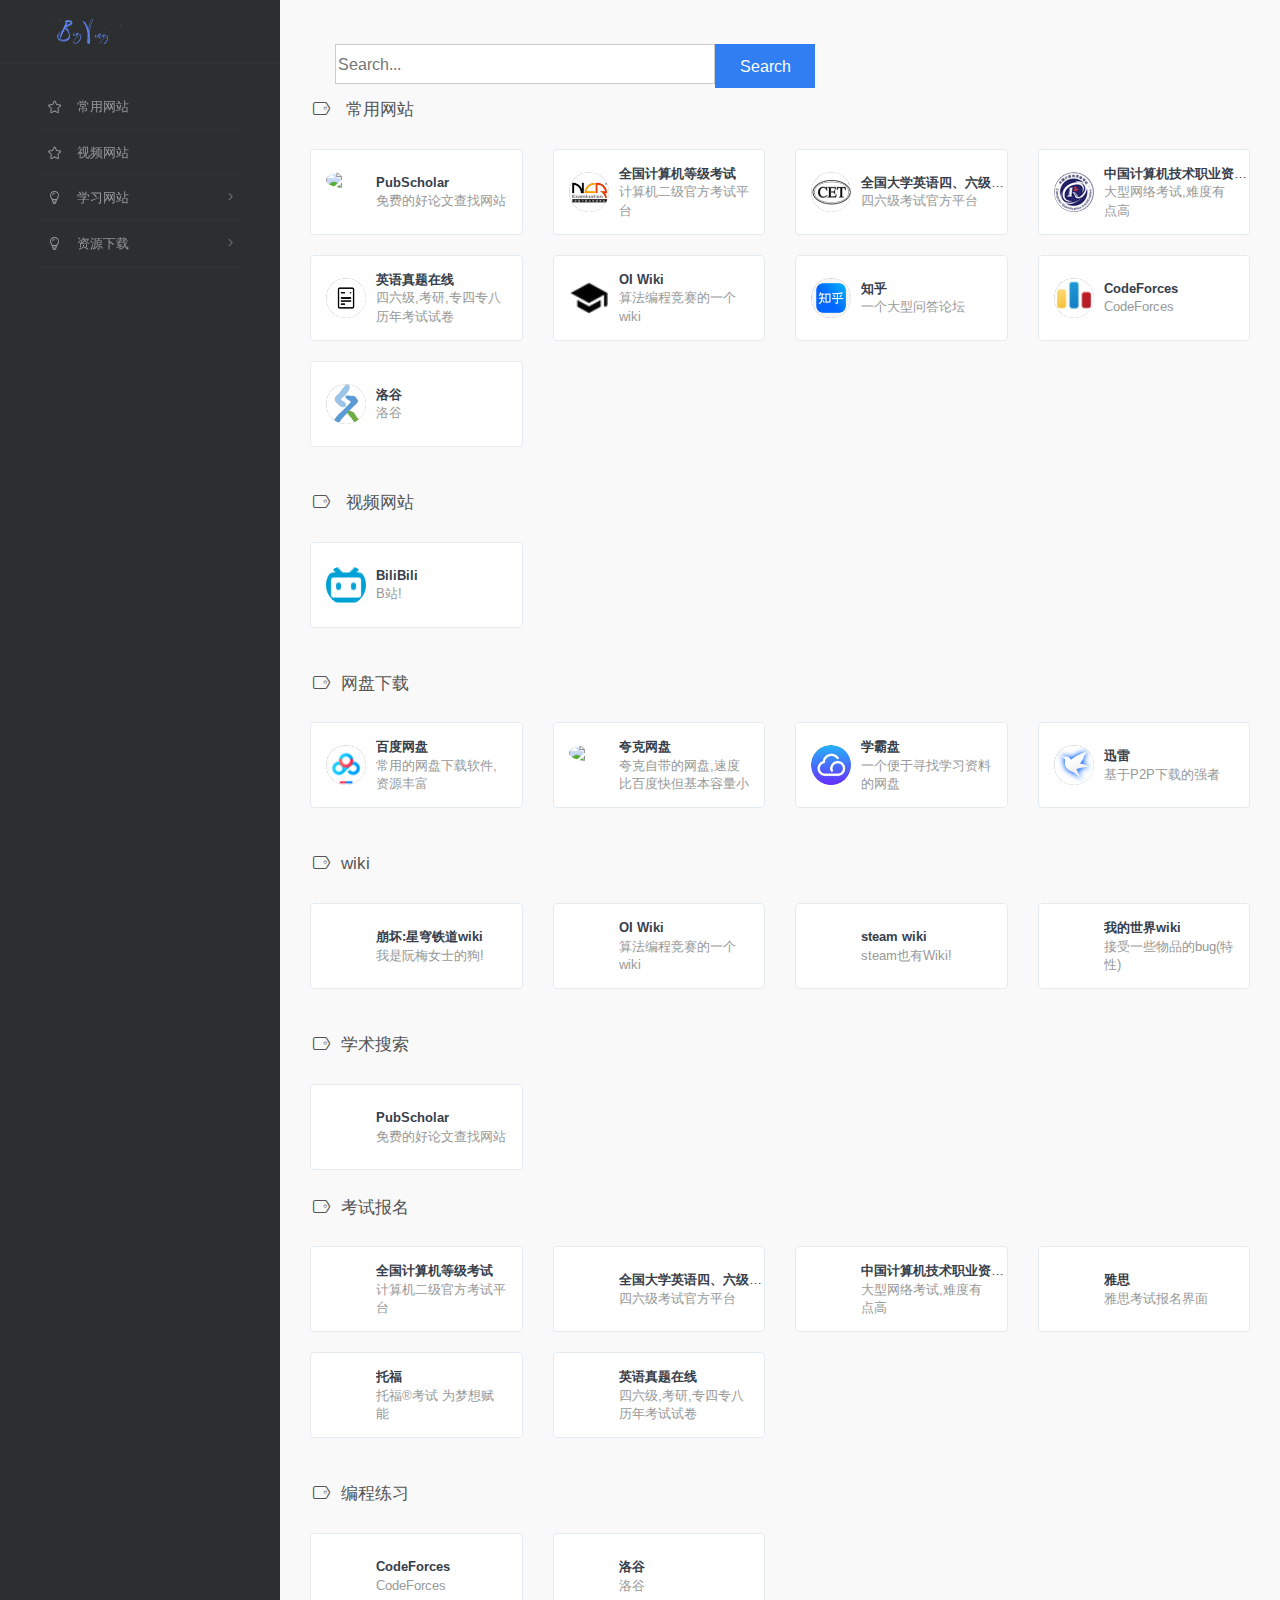
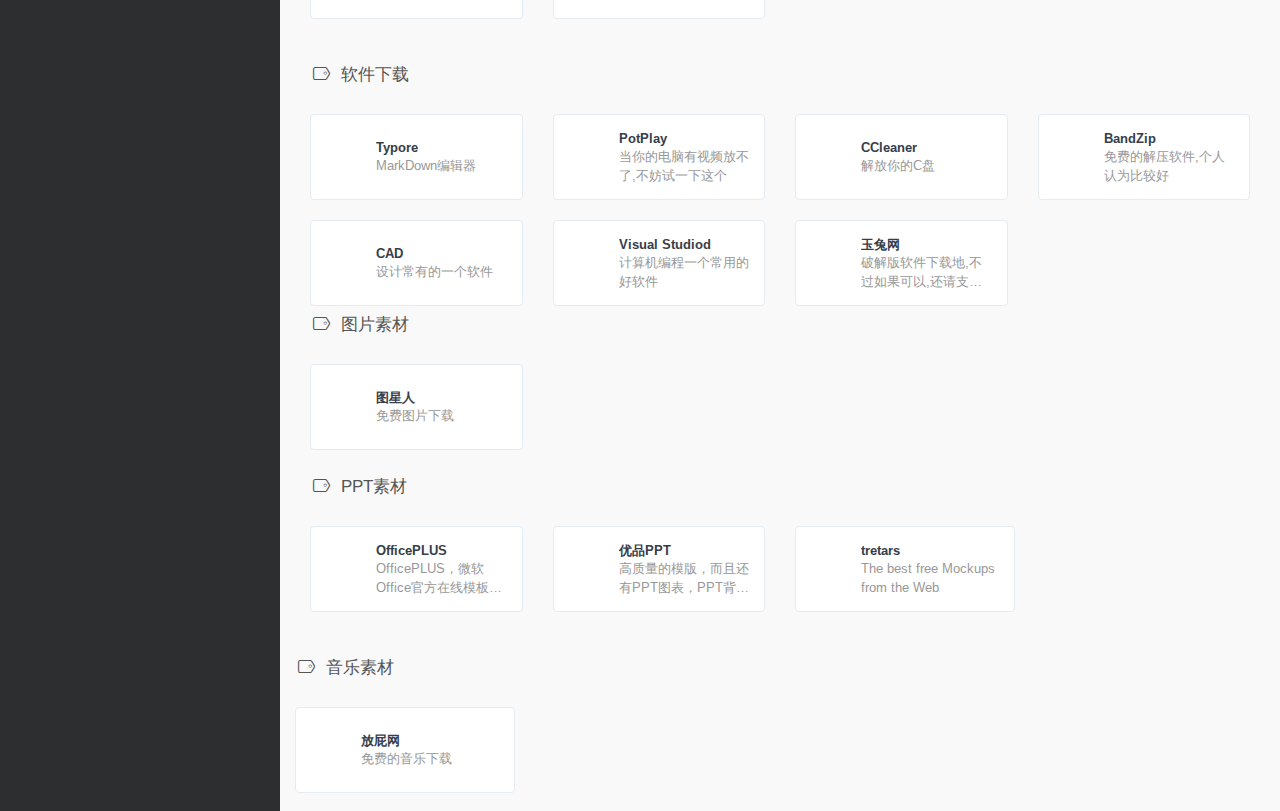
==== commit 08b4382d: "v1.3版本 新增搜索栏(仅支持bing)" ====
--- a/cn/index.html
+++ b/cn/index.html
@@ -55,9 +55,10 @@
     <meta name="twitter:image" content="http://www.webstack.cc/assets/images/webstack_banner_cn.png">
 </head>
 
+
 <body class="page-body">
     <!-- skin-white -->
-
+    
     <div class="page-container">
         <div class="sidebar-menu toggle-others fixed">
             <div class="sidebar-menu-inner">
@@ -173,7 +174,25 @@
             </div>
             <div class="main-content">
 
-
+                <div class="container">
+                    <form action="" class="parent">
+                        <!--
+                        <li>
+                            <ul>
+                                <span class="choice">必应</span>
+                            </ul>
+                            <ul>
+                                <span class="choice">百度一下</span>
+                            </ul>
+                            <ul>
+                                <span class="choice">谷歌</span>
+                            </ul>
+                        </li>
+                        -->
+                        <input type="text" id='inp' placeholder="Search...">
+                        <input type="button" id='btn' value="Search">
+                    </form>
+                </div>
         
             <!-------------------------------------------------------------------------------------------------------------------------------------->
             <!-- 常用网站 -->
--- a/assets/css/nav.css
+++ b/assets/css/nav.css
@@ -64,4 +64,40 @@
 
 .img-circle {
     padding: 7px 0;
-}+}
+
+.container{
+    width:500px;
+    height: 50px;
+    margin: 10px;
+}
+
+.parent{
+    width: 100%;
+    height: 42px;
+    top: 4px;
+    position:relative;
+}
+.parent>input:first-of-type{
+    width:380px;
+    height:40px;
+    border:1px solid #ccc;
+    font-size: 16px;
+    outline:none;
+}
+
+.parent>input:first-of-type:focus{
+    border:1px solid #317ef3;
+    padding-left: 10px;
+}
+
+.parent>input:last-of-type{
+    width:100px;
+    height:44px;
+    position:absolute;
+    background:#317ef3;
+    border:1px solid #317ef3;
+    color:#fff;
+    font-size:16px;
+    outline:none;
+}
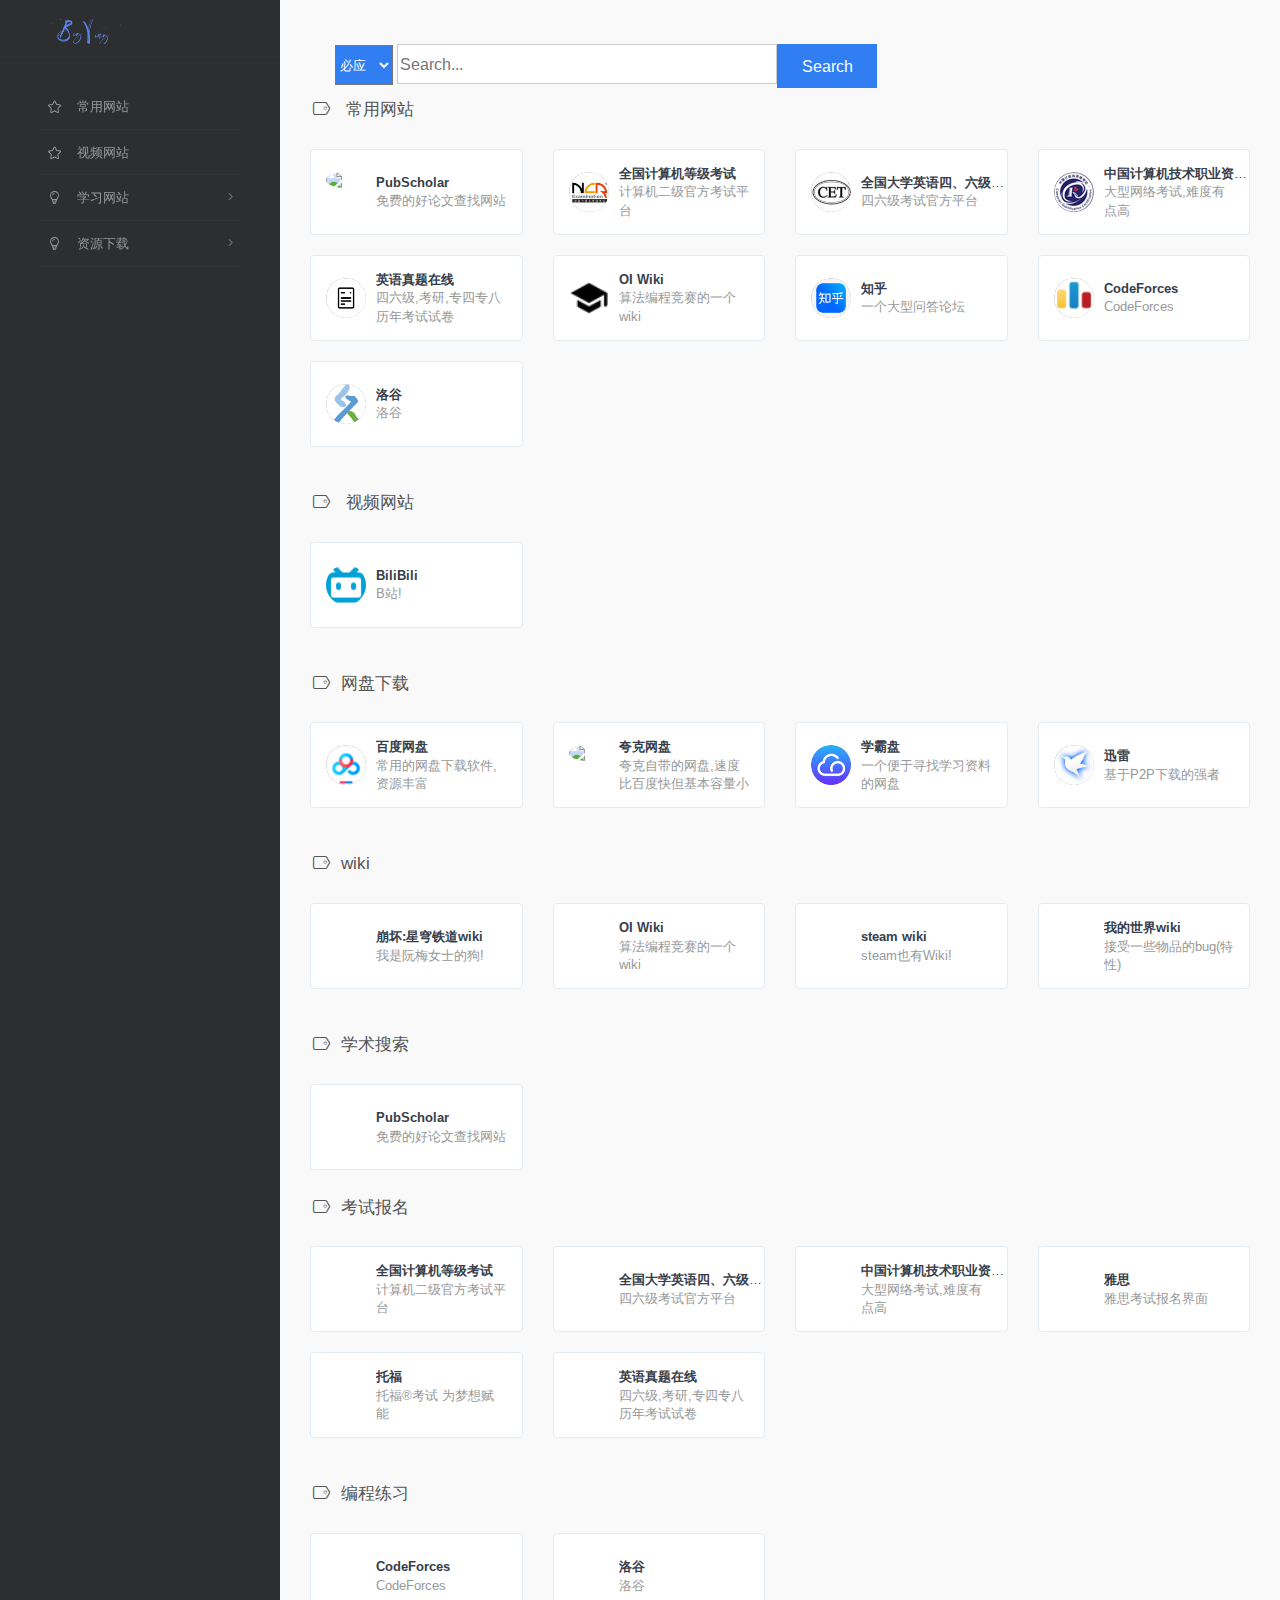
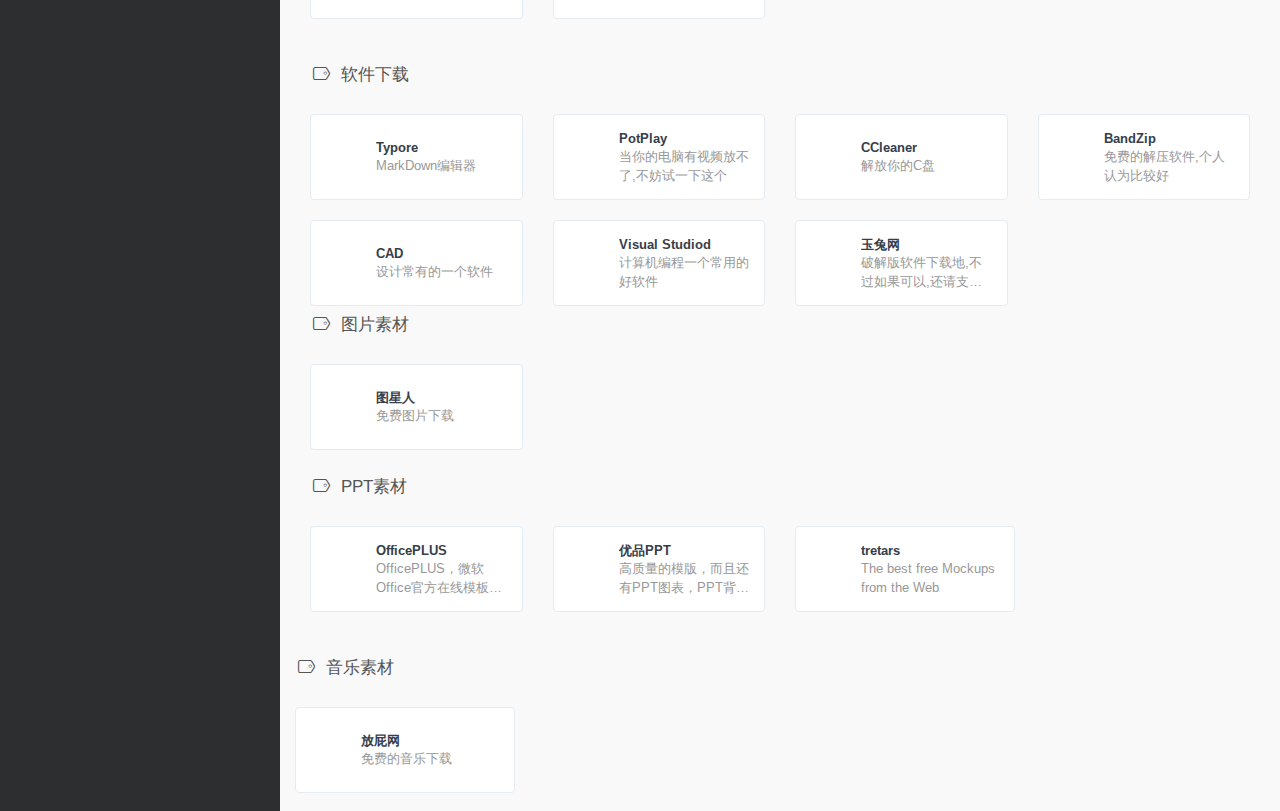
==== commit d7a52f3c: "v1.3.1 新增搜索栏支持功能,可以对bilibili,bing和百度进行支持" ====
--- a/cn/index.html
+++ b/cn/index.html
@@ -176,6 +176,11 @@
 
                 <div class="container">
                     <form action="" class="parent">
+                        <select name="ways" class="selects" id="ways">
+                            <option class='option' value="cn.bing.com/search?q=">必应</option>
+                            <option class='option' value="search.bilibili.com/all?keyword=">BiliBili</option>
+                            <option class='option' value="www.baidu.com/s?wd=">百度</option>
+                        </select>
                         <!--
                         <li>
                             <ul>
--- a/assets/css/nav.css
+++ b/assets/css/nav.css
@@ -101,3 +101,15 @@
     font-size:16px;
     outline:none;
 }
+
+.selects{
+    height: 40px;
+    background:#317ef3;
+    color:#fff;
+}
+
+.option{
+    height: 40px;
+    background: #787878;
+    color:#fff;
+}